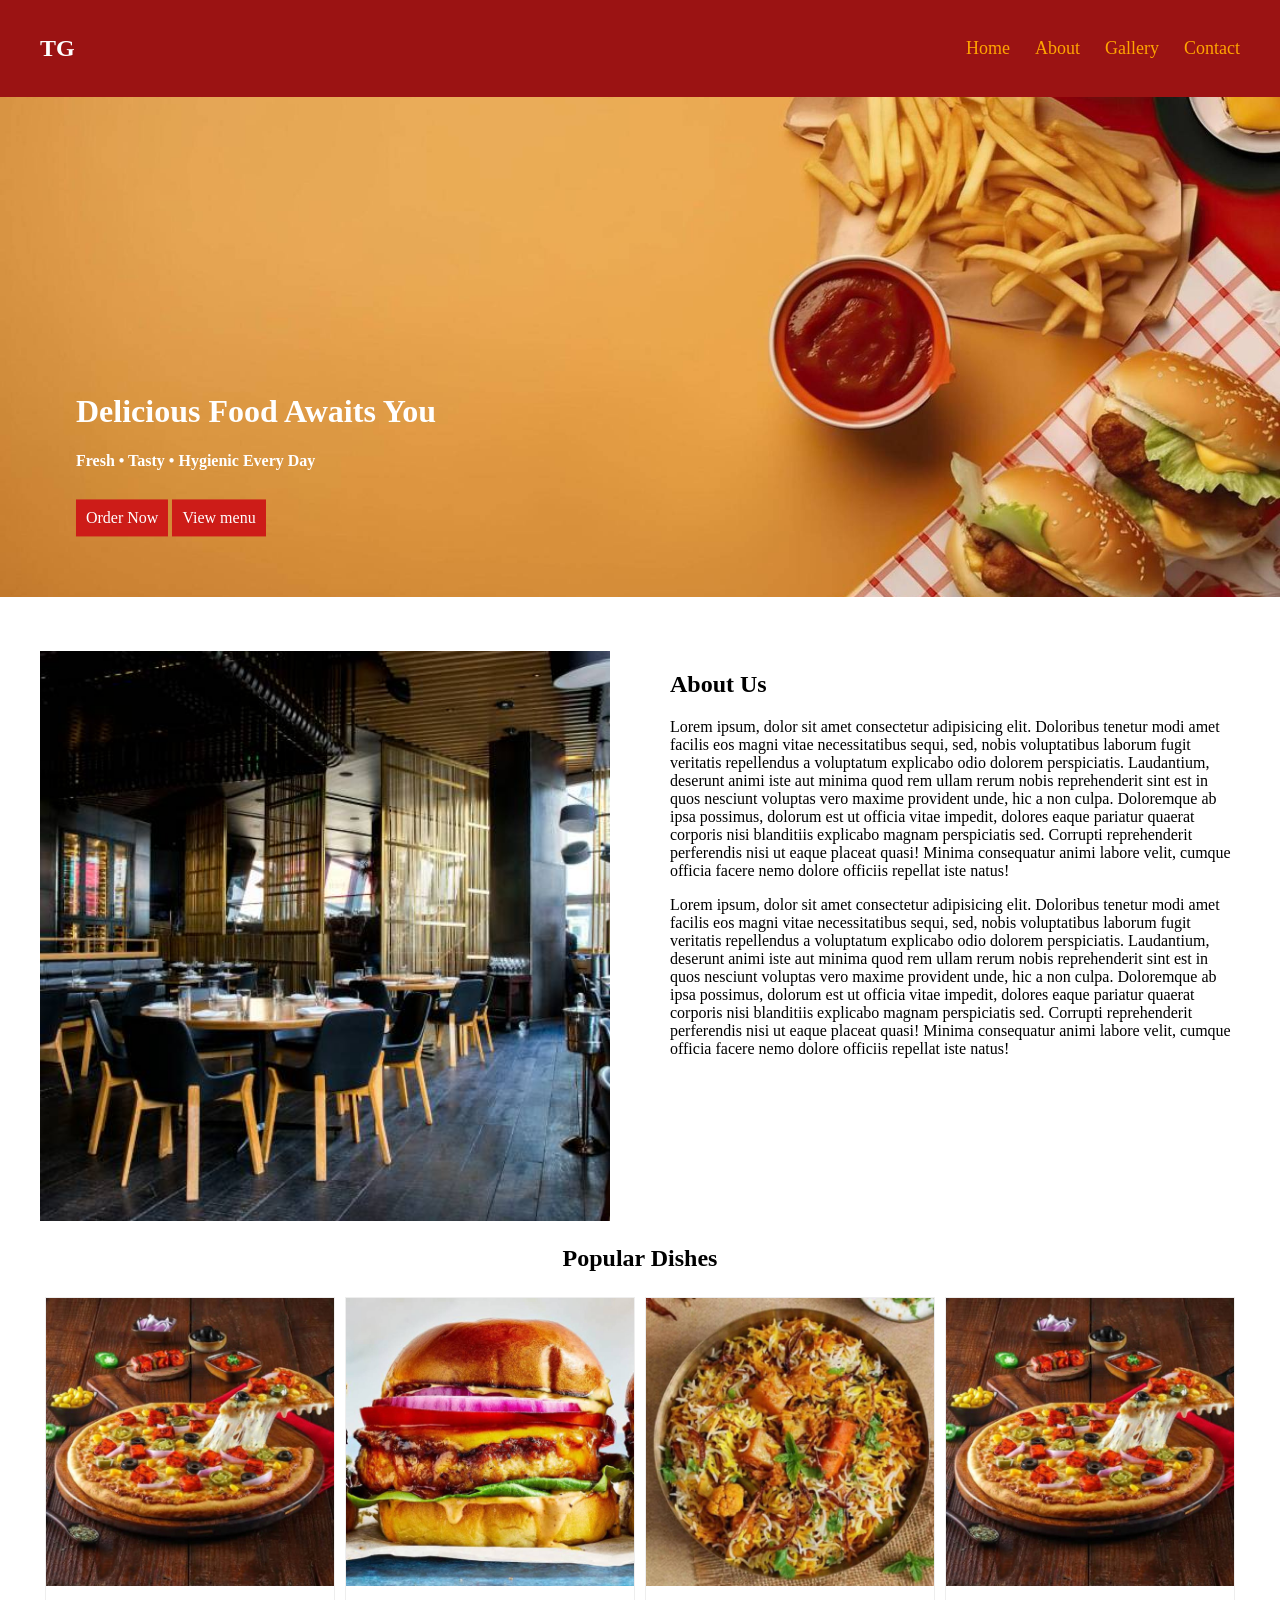
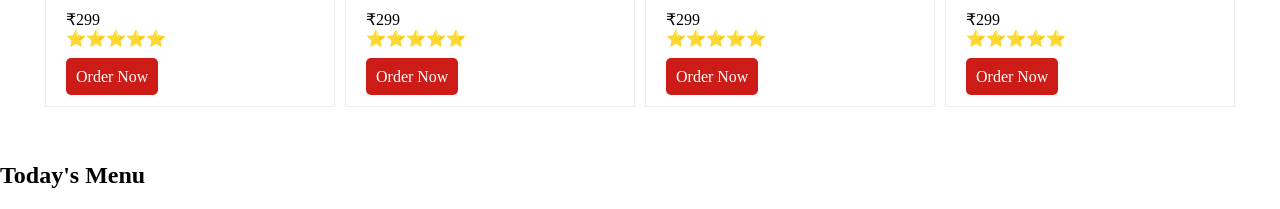
==== task2-restaraunt.html @ 2bef61ca "files moved" ====
<!DOCTYPE html>
<html lang="en">

<head>
    <meta charset="UTF-8">
    <meta name="viewport" content="width=device-width, initial-scale=1.0">
    <title>TG Restaurant</title>
    <link rel="stylesheet" href="style2.css">

</head>

<body>
    <header>
        <nav class="navbar">
            <h2 class="logo">TG</h2>

            <ul class="menu">
                <li><a href="#">Home</a></li>
                <li><a href="#">About</a></li>
                <li><a href="#">Gallery</a></li>
                <li><a href="#">Contact</a></li>
            </ul>
        </nav>
    </header>
    <div class="restaurant-site">
        <div class="hero">
            <img src="images/restarauntBanner.jpg" class="banner img-fluid">
            <div class="banner-text">
                <h1>Delicious Food Awaits You</h1>
                <h4>Fresh • Tasty • Hygienic Every Day </h4>
                <br>
                <a href="#" class="btn">Order Now</a>
                <a href="#" class="btn">View menu</a>
            </div>
        </div>
        <div class="container">
            <section class="about">
                <div class="left pr-30">
                    <img src="images/restaraunt.jpg" class="img-fluid">
                </div>
                <div class="right pl-30">
                    <h2>About Us</h2>
                    <p>Lorem ipsum, dolor sit amet consectetur adipisicing elit. Doloribus tenetur modi amet facilis eos
                        magni vitae necessitatibus sequi, sed, nobis voluptatibus laborum fugit veritatis repellendus a
                        voluptatum explicabo odio dolorem perspiciatis. Laudantium, deserunt animi iste aut minima quod
                        rem ullam rerum nobis reprehenderit sint est in quos nesciunt voluptas vero maxime provident
                        unde, hic a non culpa. Doloremque ab ipsa possimus, dolorum est ut officia vitae impedit,
                        dolores eaque pariatur quaerat corporis nisi blanditiis explicabo magnam perspiciatis sed.
                        Corrupti reprehenderit perferendis nisi ut eaque placeat quasi! Minima consequatur animi labore
                        velit, cumque officia facere nemo dolore officiis repellat iste natus! </p>
                    <p>Lorem ipsum, dolor sit amet consectetur adipisicing elit. Doloribus tenetur modi amet facilis eos
                        magni vitae necessitatibus sequi, sed, nobis voluptatibus laborum fugit veritatis repellendus a
                        voluptatum explicabo odio dolorem perspiciatis. Laudantium, deserunt animi iste aut minima quod
                        rem ullam rerum nobis reprehenderit sint est in quos nesciunt voluptas vero maxime provident
                        unde, hic a non culpa. Doloremque ab ipsa possimus, dolorum est ut officia vitae impedit,
                        dolores eaque pariatur quaerat corporis nisi blanditiis explicabo magnam perspiciatis sed.
                        Corrupti reprehenderit perferendis nisi ut eaque placeat quasi! Minima consequatur animi labore
                        velit, cumque officia facere nemo dolore officiis repellat iste natus! </p>

                </div>


            </section>
            <section class="popular-dishes">
                <h2>Popular Dishes</h2>
                <div class="dishes">
                    <div class="dishes_card">
                        <div class="dishes_card__img">
                            <img src="images/pizza.jpg" class="img-fluid">
                        </div>
                        <div class="dishes-details">
                            <div class="dishes_card__price">
                                <p>₹299</p>
                            </div>
                            <div class="dishes_card__rating">
                                <p>⭐⭐⭐⭐⭐</p>
                            </div>
                            <div class="dishes_card__order">
                                <a href="#" class="btn">Order Now</a>
                            </div>
                        </div>
                    </div>
                    <div class="dishes_card">
                        <div class="dishes_card__img">
                            <img src="images/burger.jpg" class="img-fluid">
                        </div>
                        <div class="dishes-details">
                            <div class="dishes_card__price">
                                <p>₹299</p>
                            </div>
                            <div class="dishes_card__rating">
                                <p>⭐⭐⭐⭐⭐</p>
                            </div>
                            <div class="dishes_card__order">
                                <a href="#" class="btn">Order Now</a>
                            </div>
                        </div>
                    </div>
                    <div class="dishes_card">
                        <div class="dishes_card__img">
                            <img src="images/biryani.jpg" class="img-fluid">
                        </div>
                        <div class="dishes-details">
                            <div class="dishes_card__price">
                                <p>₹299</p>
                            </div>
                            <div class="dishes_card__rating">
                                <p>⭐⭐⭐⭐⭐</p>
                            </div>
                            <div class="dishes_card__order">
                                <a href="#" class="btn">Order Now</a>
                            </div>
                        </div>
                    </div>
                    <div class="dishes_card">
                        <div class="dishes_card__img">
                            <img src="images/pizza.jpg" class="img-fluid">
                        </div>
                        <div class="dishes-details">
                            <div class="dishes_card__price">
                                <p>₹299</p>
                            </div>
                            <div class="dishes_card__rating">
                                <p>⭐⭐⭐⭐⭐</p>
                            </div>
                            <div class="dishes_card__order">
                                <a href="#" class="btn">Order Now</a>
                            </div>
                        </div>
                    </div>

                </div>
        </div>
        </section>
        <section class="todays-menu">
            <h2>Today's Menu</h2>

        </section>
    </div>
    </div>
</body>

</html>
---- style2.css ----
body{
    margin:0;
    padding:0;
}
.navbar{
    display:flex;
    justify-content:space-between;
    align-items:center;
    background:#9b1313;
    padding:15px 40px;
}

.logo{
    color:white;
}

.menu{
    list-style:none;
    display:flex;
    gap:25px;
}

.menu a{
    color:orange;
    text-decoration:none;
    font-size:18px;
}

.menu a:hover{
    color:#fff;
}
.img-fluid{
    width:100%;
}
.banner{
    height: 500px;
    object-fit: cover;
    position:relative;
}
.banner-text{
    position:absolute;
    top:50%;
    left:20%;
    transform:translate(-50%, -50%);
    color:white;
    text-align:left;
}
.banner-text .btn{
    background-color: #cd1c18;
    border: none;
    padding: 10px;
    color: #fff;
    text-decoration: none;
}
.banner-text .btn:hover{
    background-color: #fff;
    color:#000;
}
.about{
    display:flex;
    justify-content: space-between;
}
.img-fluid{
    width:100%;
}
.container{
    width: 100%;
    max-width: 1200px;
    margin: 30px auto;
    padding: 20px;
}
.pl-30{
    padding-left:30px;
}
.pr-30{
    padding-right:30px;
}
.left,.right{
    width:50%;
}
.dishes{
   display: flex;
    justify-content: space-between;
}
.dishes_card{
    border: 1px solid #eee;
    margin: 5px;
}
.popular-dishes h2{
    text-align: center;

}
.dishes_card__img img{
    width: 100%;
}
.dishes_card__order .btn{
    background-color: #cd1c18;
    border-radius: 5px;
    padding: 10px;
    color: #fff;
    text-decoration: none;
}
.dishes-details {
    padding: 20px;
}
.dishes_card__price p,.dishes_card__rating p {
    margin: 0;
}
.dishes_card__order {
    padding-top: 20px;
}
.dishes_card__order .btn:hover{
    color:#000;
    background-color: orange;
}
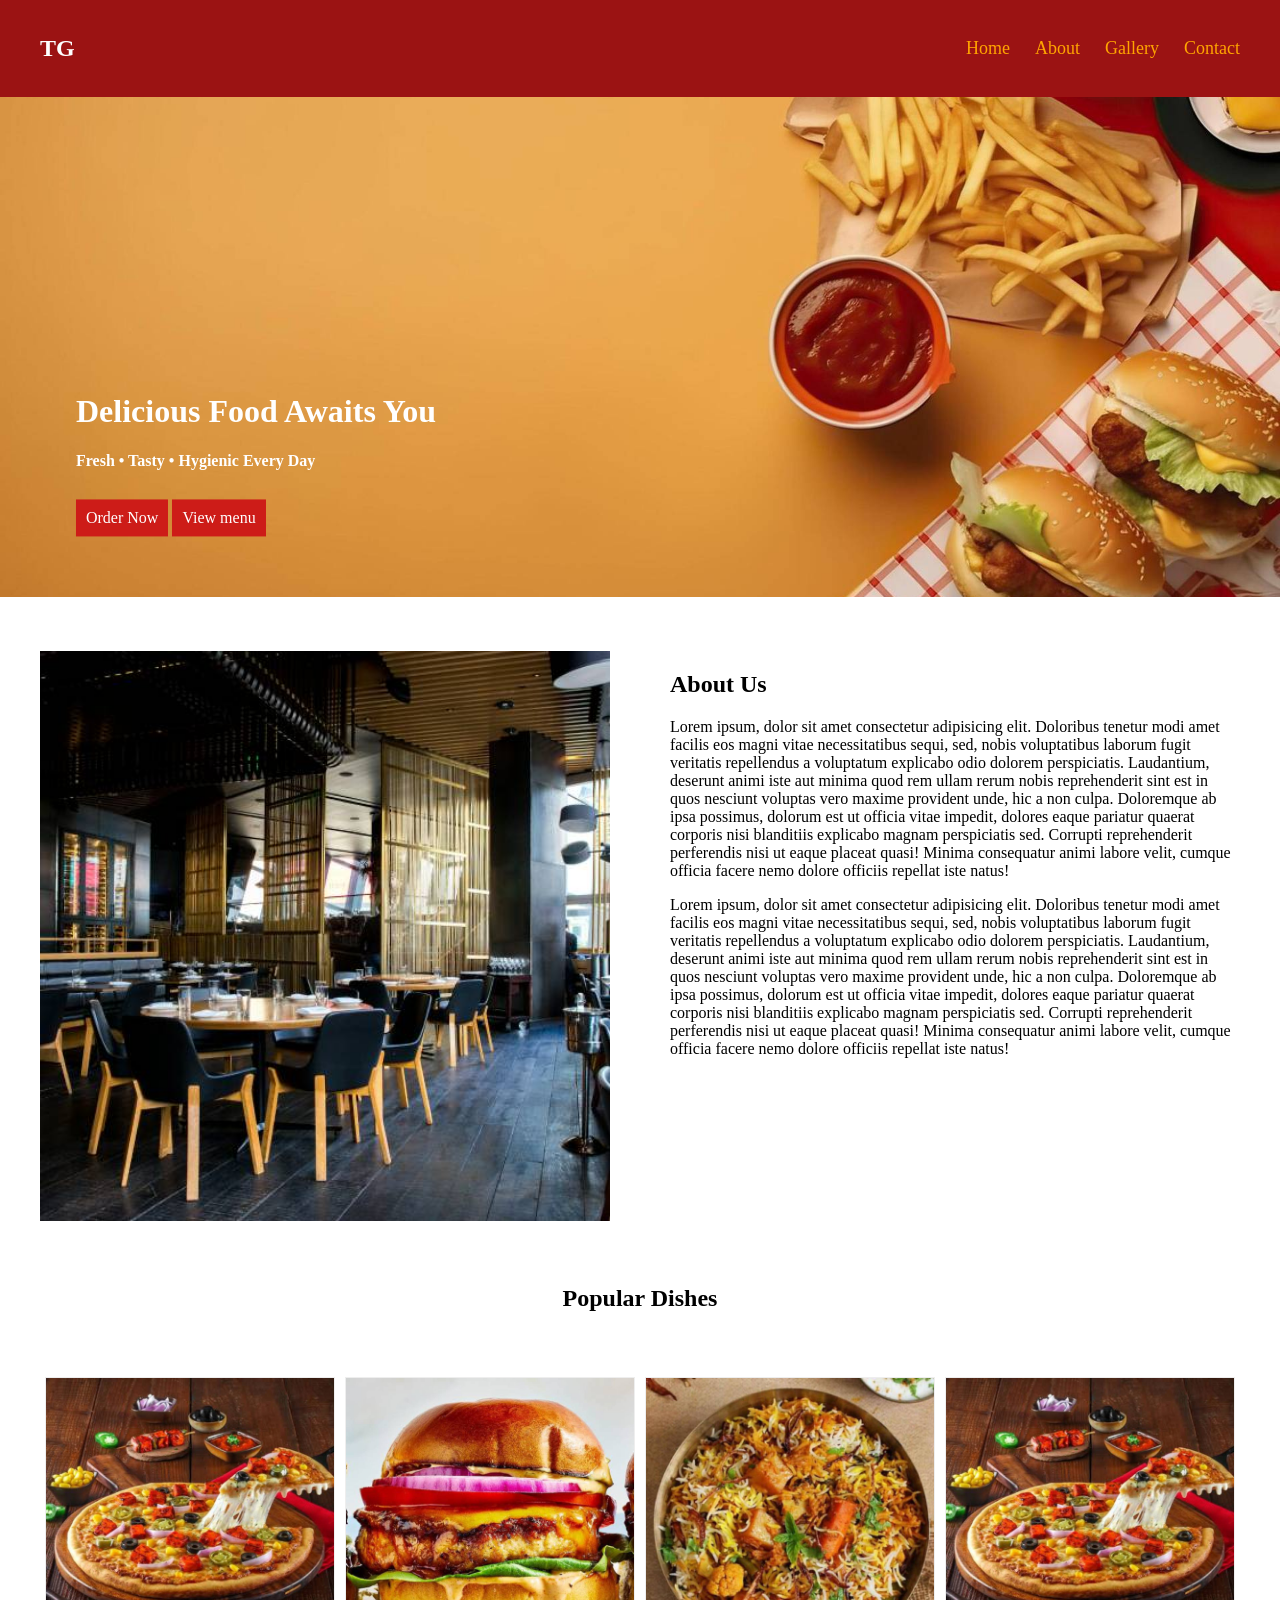
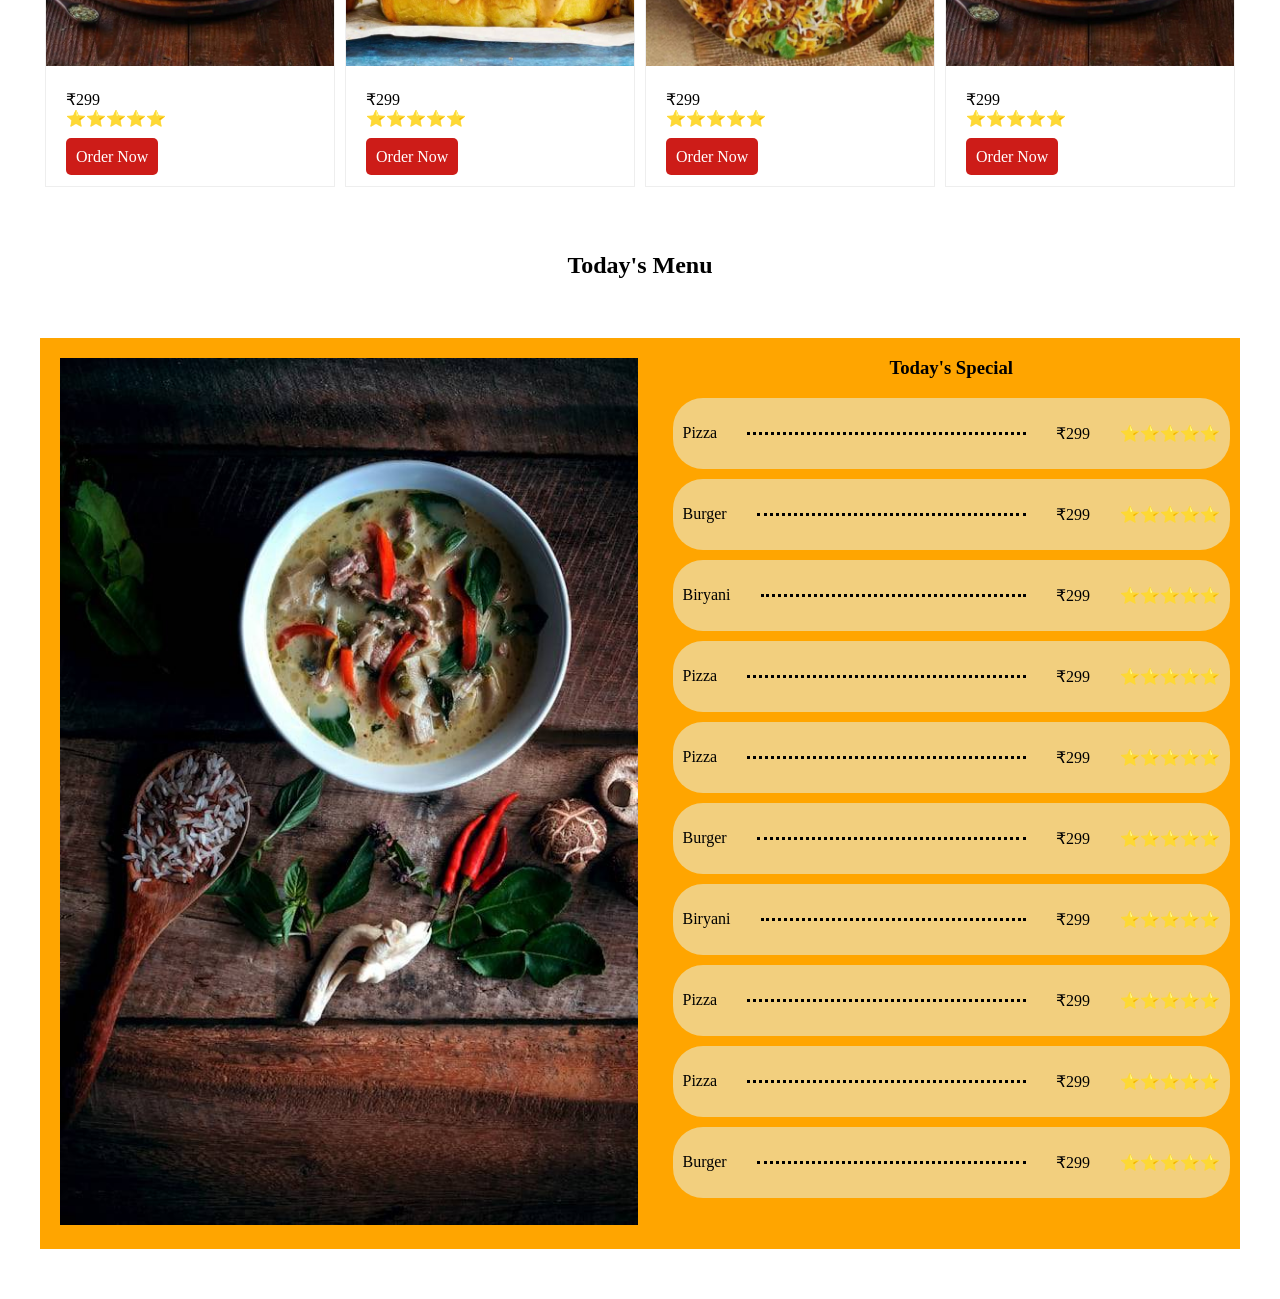
==== commit 5086e678: "changes updated" ====
--- a/task2-restaraunt.html
+++ b/task2-restaraunt.html
@@ -62,7 +62,7 @@
 
             </section>
             <section class="popular-dishes">
-                <h2>Popular Dishes</h2>
+                <h2 class="heading">Popular Dishes</h2>
                 <div class="dishes">
                     <div class="dishes_card">
                         <div class="dishes_card__img">
@@ -130,11 +130,83 @@
                     </div>
 
                 </div>
-        </div>
         </section>
         <section class="todays-menu">
-            <h2>Today's Menu</h2>
-
+            <h2 class="heading">Today's Menu</h2>
+            <div class="menu-cards">
+                <div class="menu-img col-50">
+                    <img src="images/menu.jpg" class="img-fluid">
+                </div>
+                <div class="menu-list col-50">
+                    <h3>Today's Special</h3>
+                    <div class="menu-items">
+                        <div class="item">
+                        <p>Pizza</p>
+                         <hr>
+                        <p>₹299</p>
+                        <p>⭐⭐⭐⭐⭐</p>
+                        </div>
+                        <div class="item">
+                        <p>Burger</p>
+                         <hr>
+                        <p>₹299</p>
+                        <p>⭐⭐⭐⭐⭐</p>
+                        </div>
+                        <div class="item">
+                        <p>Biryani</p>
+                         <hr>
+                        <p>₹299</p>
+                        <p>⭐⭐⭐⭐⭐</p>
+                        </div>
+                        <div class="item">
+                        <p>Pizza</p>
+                         <hr>
+                        <p>₹299</p>
+                        <p>⭐⭐⭐⭐⭐</p>
+                        </div>
+                        <div class="item">
+                        <p>Pizza</p>
+                         <hr>
+                        <p>₹299</p>
+                        <p>⭐⭐⭐⭐⭐</p>
+                        </div>
+                        <div class="item">
+                        <p>Burger</p>
+                         <hr>
+                        <p>₹299</p>
+                        <p>⭐⭐⭐⭐⭐</p>
+                        </div>
+                        <div class="item">
+                        <p>Biryani</p>
+                         <hr>
+                        <p>₹299</p>
+                        <p>⭐⭐⭐⭐⭐</p>
+                        </div>
+                        <div class="item">
+                        <p>Pizza</p>
+                         <hr>
+                        <p>₹299</p>
+                        <p>⭐⭐⭐⭐⭐</p>
+                        </div>
+                        <div class="item">
+                        <p>Pizza</p>
+                         <hr>
+                        <p>₹299</p>
+                        <p>⭐⭐⭐⭐⭐</p>
+                        </div>
+                        <div class="item">
+                        <p>Burger</p>
+                         <hr>
+                        <p>₹299</p>
+                        <p>⭐⭐⭐⭐⭐</p>
+                        </div>
+                       
+                      
+                      
+                       
+                    </div>
+                </div>
+            </div>
         </section>
     </div>
     </div>
--- a/style2.css
+++ b/style2.css
@@ -86,7 +86,7 @@
     border: 1px solid #eee;
     margin: 5px;
 }
-.popular-dishes h2{
+.popular-dishes h2, .todays-menu h2{
     text-align: center;
 
 }
@@ -112,4 +112,38 @@
 .dishes_card__order .btn:hover{
     color:#000;
     background-color: orange;
+}
+.menu-cards{
+    display: flex;
+    gap:5px;
+    background-color: orange;
+}
+.menu-cards .menu-img{
+    padding:20px;
+}
+.menu-items .item{
+    display: flex;
+    gap:30px;
+    align-items: center;
+    background-color: #f2cf7e;
+    padding: 10px;
+    margin: 10px;
+    border-radius: 30px;
+}
+.menu-list h3{
+    text-align: center;
+}
+.menu-items hr{
+    flex:1;
+    border:none;
+    border-bottom:3px dotted #000;
+}
+.col-50{
+    width:50%;
+}
+.pt-40{
+    padding:40px;
+}
+.heading{
+    padding:40px;
 }
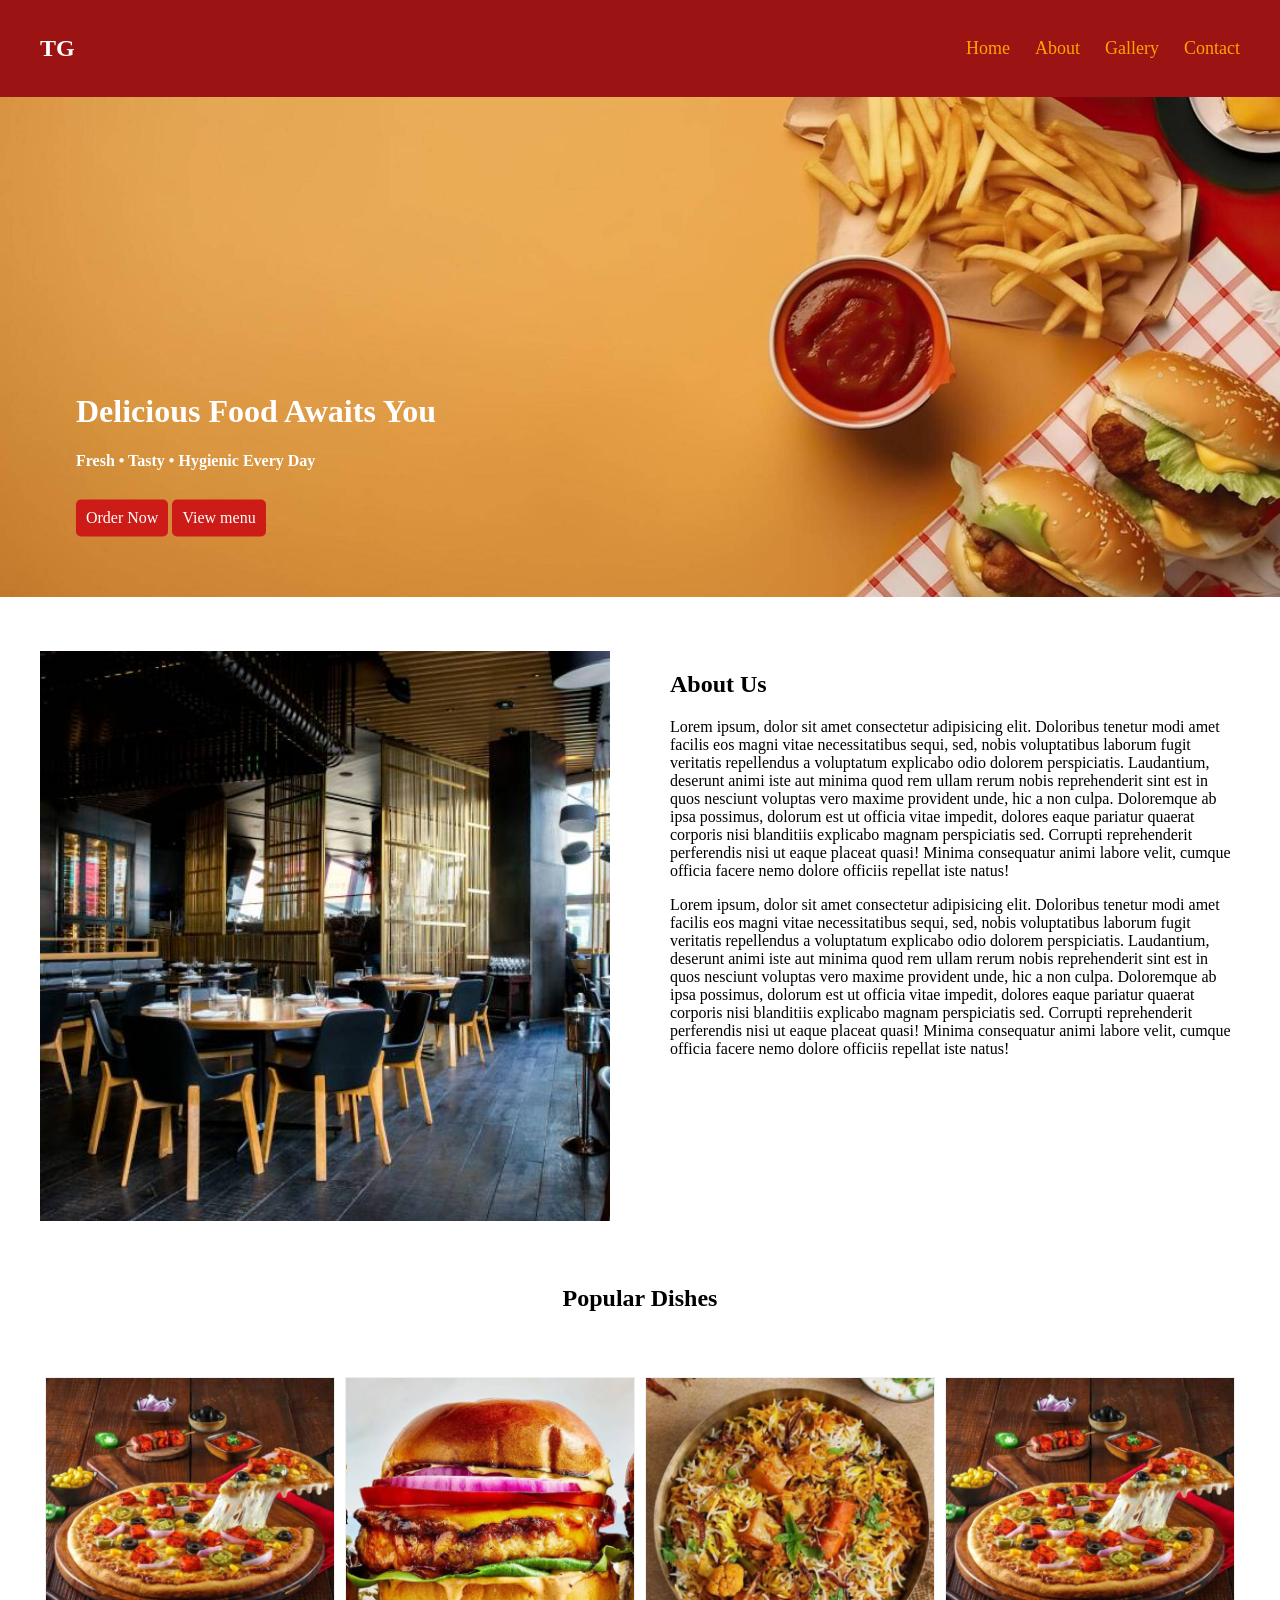
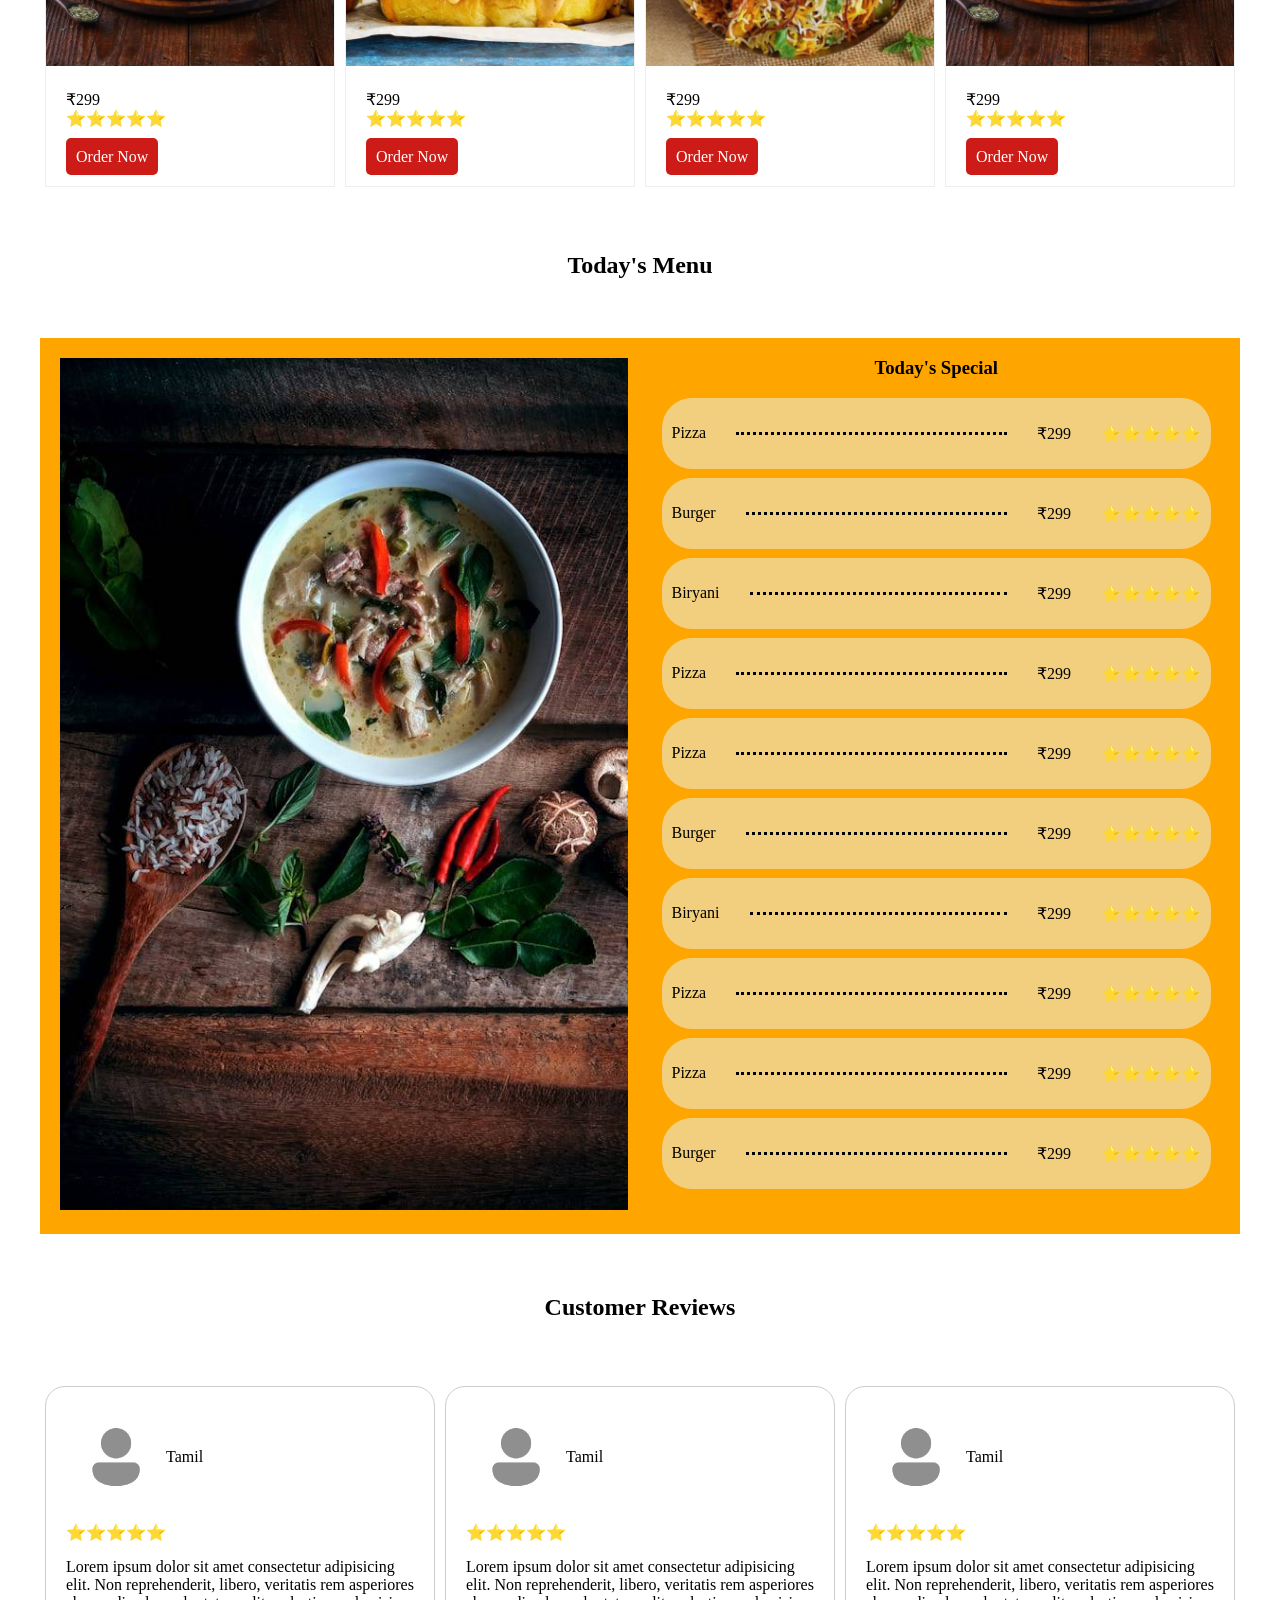
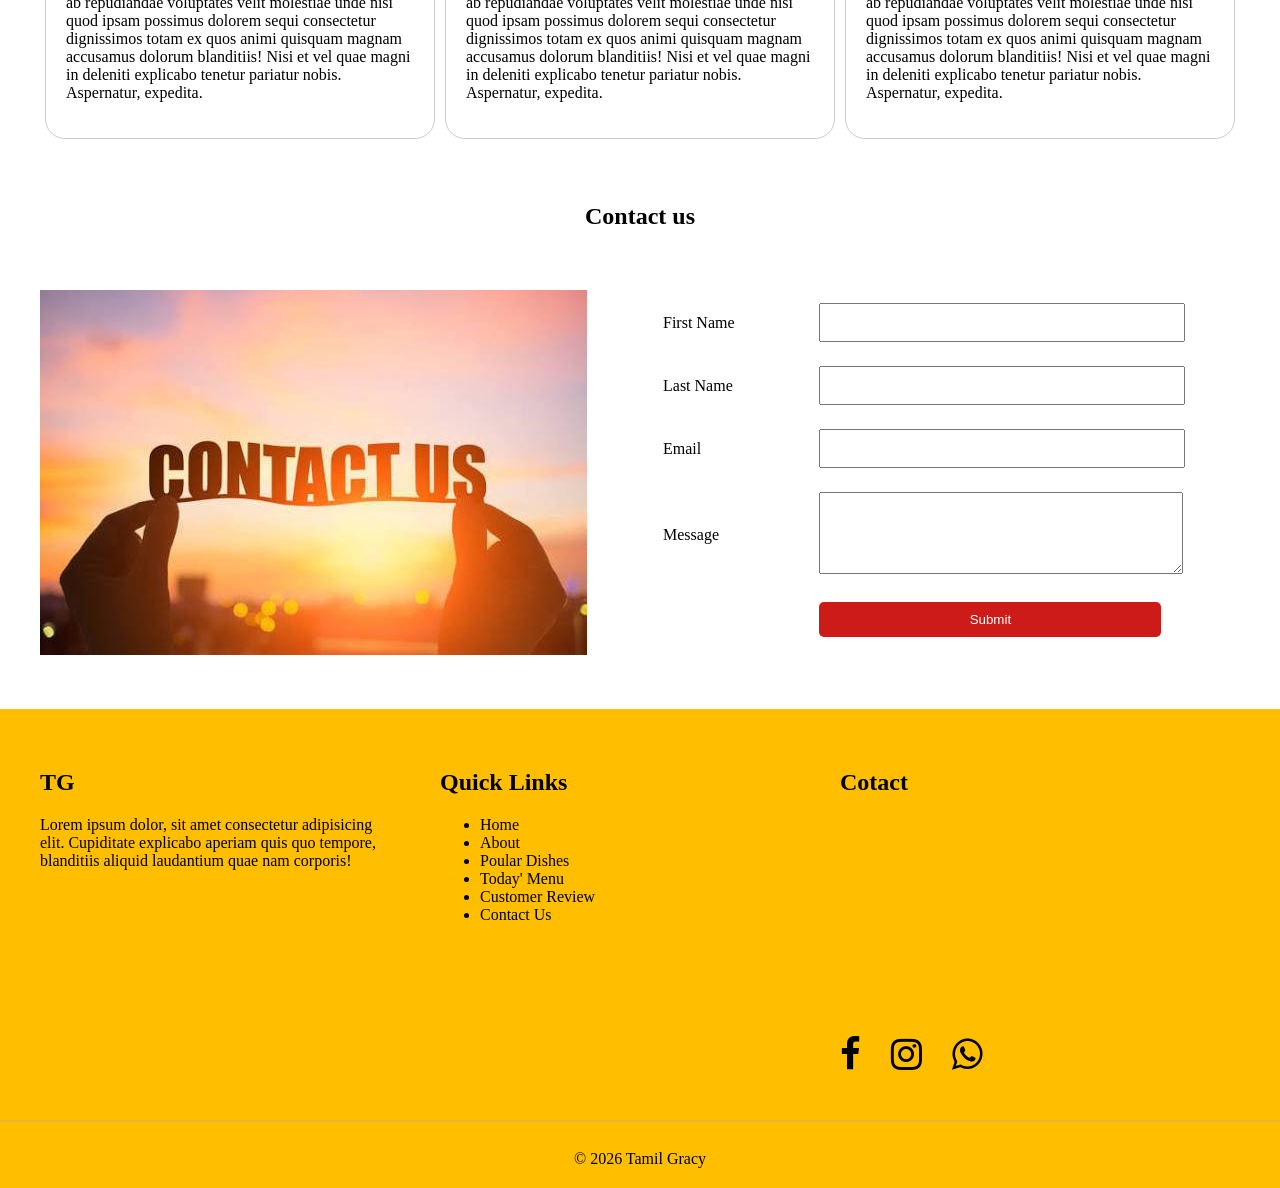
==== commit 34200964: "changes done" ====
--- a/task2-restaraunt.html
+++ b/task2-restaraunt.html
@@ -5,6 +5,7 @@
     <meta charset="UTF-8">
     <meta name="viewport" content="width=device-width, initial-scale=1.0">
     <title>TG Restaurant</title>
+    <link rel="stylesheet" href="https://cdnjs.cloudflare.com/ajax/libs/font-awesome/4.7.0/css/font-awesome.min.css">
     <link rel="stylesheet" href="style2.css">
 
 </head>
@@ -29,8 +30,8 @@
                 <h1>Delicious Food Awaits You</h1>
                 <h4>Fresh • Tasty • Hygienic Every Day </h4>
                 <br>
-                <a href="#" class="btn">Order Now</a>
-                <a href="#" class="btn">View menu</a>
+                <a href="#" class="red-btn">Order Now</a>
+                <a href="#" class="red-btn">View menu</a>
             </div>
         </div>
         <div class="container">
@@ -76,7 +77,7 @@
                                 <p>⭐⭐⭐⭐⭐</p>
                             </div>
                             <div class="dishes_card__order">
-                                <a href="#" class="btn">Order Now</a>
+                                <a href="#" class="red-btn">Order Now</a>
                             </div>
                         </div>
                     </div>
@@ -92,7 +93,7 @@
                                 <p>⭐⭐⭐⭐⭐</p>
                             </div>
                             <div class="dishes_card__order">
-                                <a href="#" class="btn">Order Now</a>
+                                <a href="#" class="red-btn">Order Now</a>
                             </div>
                         </div>
                     </div>
@@ -108,7 +109,7 @@
                                 <p>⭐⭐⭐⭐⭐</p>
                             </div>
                             <div class="dishes_card__order">
-                                <a href="#" class="btn">Order Now</a>
+                                <a href="#" class="red-btn">Order Now</a>
                             </div>
                         </div>
                     </div>
@@ -124,92 +125,226 @@
                                 <p>⭐⭐⭐⭐⭐</p>
                             </div>
                             <div class="dishes_card__order">
-                                <a href="#" class="btn">Order Now</a>
-                            </div>
-                        </div>
-                    </div>
-
-                </div>
-        </section>
-        <section class="todays-menu">
-            <h2 class="heading">Today's Menu</h2>
-            <div class="menu-cards">
-                <div class="menu-img col-50">
-                    <img src="images/menu.jpg" class="img-fluid">
-                </div>
-                <div class="menu-list col-50">
-                    <h3>Today's Special</h3>
-                    <div class="menu-items">
-                        <div class="item">
-                        <p>Pizza</p>
-                         <hr>
-                        <p>₹299</p>
-                        <p>⭐⭐⭐⭐⭐</p>
-                        </div>
-                        <div class="item">
-                        <p>Burger</p>
-                         <hr>
-                        <p>₹299</p>
-                        <p>⭐⭐⭐⭐⭐</p>
-                        </div>
-                        <div class="item">
-                        <p>Biryani</p>
-                         <hr>
-                        <p>₹299</p>
-                        <p>⭐⭐⭐⭐⭐</p>
-                        </div>
-                        <div class="item">
-                        <p>Pizza</p>
-                         <hr>
-                        <p>₹299</p>
-                        <p>⭐⭐⭐⭐⭐</p>
-                        </div>
-                        <div class="item">
-                        <p>Pizza</p>
-                         <hr>
-                        <p>₹299</p>
-                        <p>⭐⭐⭐⭐⭐</p>
-                        </div>
-                        <div class="item">
-                        <p>Burger</p>
-                         <hr>
-                        <p>₹299</p>
-                        <p>⭐⭐⭐⭐⭐</p>
-                        </div>
-                        <div class="item">
-                        <p>Biryani</p>
-                         <hr>
-                        <p>₹299</p>
-                        <p>⭐⭐⭐⭐⭐</p>
-                        </div>
-                        <div class="item">
-                        <p>Pizza</p>
-                         <hr>
-                        <p>₹299</p>
-                        <p>⭐⭐⭐⭐⭐</p>
-                        </div>
-                        <div class="item">
-                        <p>Pizza</p>
-                         <hr>
-                        <p>₹299</p>
-                        <p>⭐⭐⭐⭐⭐</p>
-                        </div>
-                        <div class="item">
-                        <p>Burger</p>
-                         <hr>
-                        <p>₹299</p>
-                        <p>⭐⭐⭐⭐⭐</p>
-                        </div>
-                       
-                      
-                      
-                       
-                    </div>
-                </div>
+                                <a href="#" class="red-btn">Order Now</a>
+                            </div>
+                        </div>
+                    </div>
+
+                </div>
+            </section>
+            <section class="todays-menu">
+                <h2 class="heading">Today's Menu</h2>
+                <div class="menu-cards">
+                    <div class="menu-img col-50">
+                        <img src="images/menu.jpg" class="img-fluid">
+                    </div>
+                    <div class="menu-list col-50">
+                        <h3>Today's Special</h3>
+                        <div class="menu-items">
+                            <div class="item">
+                                <p>Pizza</p>
+                                <hr>
+                                <p>₹299</p>
+                                <p>⭐⭐⭐⭐⭐</p>
+                            </div>
+                            <div class="item">
+                                <p>Burger</p>
+                                <hr>
+                                <p>₹299</p>
+                                <p>⭐⭐⭐⭐⭐</p>
+                            </div>
+                            <div class="item">
+                                <p>Biryani</p>
+                                <hr>
+                                <p>₹299</p>
+                                <p>⭐⭐⭐⭐⭐</p>
+                            </div>
+                            <div class="item">
+                                <p>Pizza</p>
+                                <hr>
+                                <p>₹299</p>
+                                <p>⭐⭐⭐⭐⭐</p>
+                            </div>
+                            <div class="item">
+                                <p>Pizza</p>
+                                <hr>
+                                <p>₹299</p>
+                                <p>⭐⭐⭐⭐⭐</p>
+                            </div>
+                            <div class="item">
+                                <p>Burger</p>
+                                <hr>
+                                <p>₹299</p>
+                                <p>⭐⭐⭐⭐⭐</p>
+                            </div>
+                            <div class="item">
+                                <p>Biryani</p>
+                                <hr>
+                                <p>₹299</p>
+                                <p>⭐⭐⭐⭐⭐</p>
+                            </div>
+                            <div class="item">
+                                <p>Pizza</p>
+                                <hr>
+                                <p>₹299</p>
+                                <p>⭐⭐⭐⭐⭐</p>
+                            </div>
+                            <div class="item">
+                                <p>Pizza</p>
+                                <hr>
+                                <p>₹299</p>
+                                <p>⭐⭐⭐⭐⭐</p>
+                            </div>
+                            <div class="item">
+                                <p>Burger</p>
+                                <hr>
+                                <p>₹299</p>
+                                <p>⭐⭐⭐⭐⭐</p>
+                            </div>
+
+
+
+
+                        </div>
+                    </div>
+                </div>
+            </section>
+            <section class="customer-reviews">
+                <h2 class="heading">Customer Reviews</h2>
+                <div class="review-cards">
+                    <div class="review-card">
+                        <div class="profile">
+                            <img src="images/profile.png">
+                            <p>Tamil</p>
+                        </div>
+                        <div class="rating">
+                            <p>⭐⭐⭐⭐⭐</p>
+                        </div>
+                        <div class="feedback">
+                            <p>Lorem ipsum dolor sit amet consectetur adipisicing elit. Non reprehenderit, libero,
+                                veritatis rem asperiores ab repudiandae voluptates velit molestiae unde nisi quod ipsam
+                                possimus dolorem sequi consectetur dignissimos totam ex quos animi quisquam magnam
+                                accusamus dolorum blanditiis! Nisi et vel quae magni in deleniti explicabo tenetur
+                                pariatur nobis. Aspernatur, expedita.</p>
+
+                        </div>
+                    </div>
+                    <div class="review-card">
+                        <div class="profile">
+                            <img src="images/profile.png">
+                            <p>Tamil</p>
+                        </div>
+                        <div class="rating">
+                            <p>⭐⭐⭐⭐⭐</p>
+                        </div>
+                        <div class="feedback">
+                            <p>Lorem ipsum dolor sit amet consectetur adipisicing elit. Non reprehenderit, libero,
+                                veritatis rem asperiores ab repudiandae voluptates velit molestiae unde nisi quod ipsam
+                                possimus dolorem sequi consectetur dignissimos totam ex quos animi quisquam magnam
+                                accusamus dolorum blanditiis! Nisi et vel quae magni in deleniti explicabo tenetur
+                                pariatur nobis. Aspernatur, expedita.</p>
+
+                        </div>
+                    </div>
+                    <div class="review-card">
+                        <div class="profile">
+                            <img src="images/profile.png">
+                            <p>Tamil</p>
+                        </div>
+                        <div class="rating">
+                            <p>⭐⭐⭐⭐⭐</p>
+                        </div>
+                        <div class="feedback">
+                            <p>Lorem ipsum dolor sit amet consectetur adipisicing elit. Non reprehenderit, libero,
+                                veritatis rem asperiores ab repudiandae voluptates velit molestiae unde nisi quod ipsam
+                                possimus dolorem sequi consectetur dignissimos totam ex quos animi quisquam magnam
+                                accusamus dolorum blanditiis! Nisi et vel quae magni in deleniti explicabo tenetur
+                                pariatur nobis. Aspernatur, expedita.</p>
+
+                        </div>
+                    </div>
+                </div>
+            </section>
+            <section class="contact-us">
+                <h2 class="heading">Contact us</h2>
+                <div class="d-flex">
+                <div class="contact-img col-50">
+                    <img src="images/contact.jpg">
+                </div>
+                <div class="contact-form col-50">
+                    <form>
+                        <table>
+                            <tr>
+                                <td>First Name</td>
+                                <td>
+                                    <input type="text">
+                                </td>
+                            </tr>
+                            <tr>
+                                <td>Last Name</td>
+                                <td>
+                                    <input type="text">
+                                </td>
+                            </tr>
+                            <tr>
+                                <td>Email</td>
+                                <td>
+                                    <input type="email">
+                                </td>
+                            </tr>
+                            <tr>
+                                <td>Message</td>
+                                <td>
+                                    <textarea rows="4" cols="20"></textarea>
+                                </td>
+                            </tr>
+                            <tr>
+                                <td></td>
+                                <td><input type="submit" class="red-btn"></td>
+                            </tr>
+                        </table>
+                    </form>
+                </div>
+                </div>
+            </section>
+			 </div>
+            <footer>
+                <div class="footer">
+                    <div class="address w-100">
+                        <h2>TG</h2>
+                        <p>Lorem ipsum dolor, sit amet consectetur adipisicing elit. Cupiditate explicabo aperiam quis quo tempore, blanditiis aliquid laudantium quae nam corporis!</p>
+                    </div>
+                    <div class="links w-100">
+                        <h2>Quick Links</h2>
+                        <ul>
+                            <li>Home</li>
+                            <li>About</li>
+                            <li>Poular Dishes</li>
+                            <li>Today' Menu</li>
+                            <li>Customer Review</li>
+                            <li>Contact Us</li>
+                        </ul>
+
+                    </div>
+                    <div class="location w-100">
+                        <h2>Cotact</h2>
+                        <div class="map">
+                            <div class="mapouter"><div class="gmap_canvas"><iframe class="gmap_iframe" frameborder="0" scrolling="no" marginheight="0" marginwidth="0" src="https://maps.google.com/maps?width=400&amp;height=200&amp;hl=en&amp;q=2880 Broadway, New York&amp;t=&amp;z=14&amp;ie=UTF8&amp;iwloc=B&amp;output=embed"></iframe><a href="https://embed-googlemap.com">google maps embed</a></div><style>.mapouter{position:relative;text-align:right;width:400px;height:200px;}.gmap_canvas {overflow:hidden;background:none!important;width:400px;height:200px;}.gmap_iframe {width:400px!important;height:200px!important;}</style></div>
+                        </div>
+                        <div class="socialmedia">
+                           <i class="fa fa-facebook"></i>
+                           <i class="fa fa-instagram"></i>
+                           <i class="fa fa-whatsapp"></i>
+                        </div>
+                    </div>
+                    
             </div>
-        </section>
-    </div>
-    </div>
+            <hr style="border: 1px solid #e2b838;">
+            <p class="copy">&copy; 2026 Tamil Gracy</p>
+                
+            </footer>
+        
+    
 </body>
 
 </html>
--- a/style2.css
+++ b/style2.css
@@ -93,12 +93,13 @@
 .dishes_card__img img{
     width: 100%;
 }
-.dishes_card__order .btn{
+.red-btn{
     background-color: #cd1c18;
     border-radius: 5px;
     padding: 10px;
     color: #fff;
     text-decoration: none;
+    border:none;
 }
 .dishes-details {
     padding: 20px;
@@ -127,7 +128,7 @@
     align-items: center;
     background-color: #f2cf7e;
     padding: 10px;
-    margin: 10px;
+    margin: 9px;
     border-radius: 30px;
 }
 .menu-list h3{
@@ -144,6 +145,63 @@
 .pt-40{
     padding:40px;
 }
+.menu-list{
+    padding-right:20px;
+    padding-bottom:20px;
+}
 .heading{
     padding:40px;
+    text-align: center;
+}
+.review-cards{
+    display: flex;
+    justify-content: space-between;
+}
+.review-card{
+    border:1px solid #ccc;
+    margin: 5px;
+    padding: 20px;
+    border-radius: 20px;
+}
+.review-card .profile{
+        display: flex;
+    align-items: center;
+}
+.contact-us .d-flex{
+    display: flex;
+    justify-content:center;
+    gap:40px;
+}
+.contact-us table{
+    width:100%;
+}
+input, textarea {
+    padding: 10px;
+    width: 80%;
+    margin: 10px;
+}
+footer{
+    background-color: #ffbf00;
+}
+.footer{
+        display: flex;
+    justify-content: space-between;
+    gap:40px;
+    padding:40px
+}
+.w-100{
+    width:100%;
+}
+.socialmedia{
+    display: flex;
+    gap: 30px;
+    padding-top: 20px;
+}
+.socialmedia i{
+    font-size:36px;
+}
+.copy{
+    text-align: center;
+    padding: 20px;
+    margin: 0;
 }
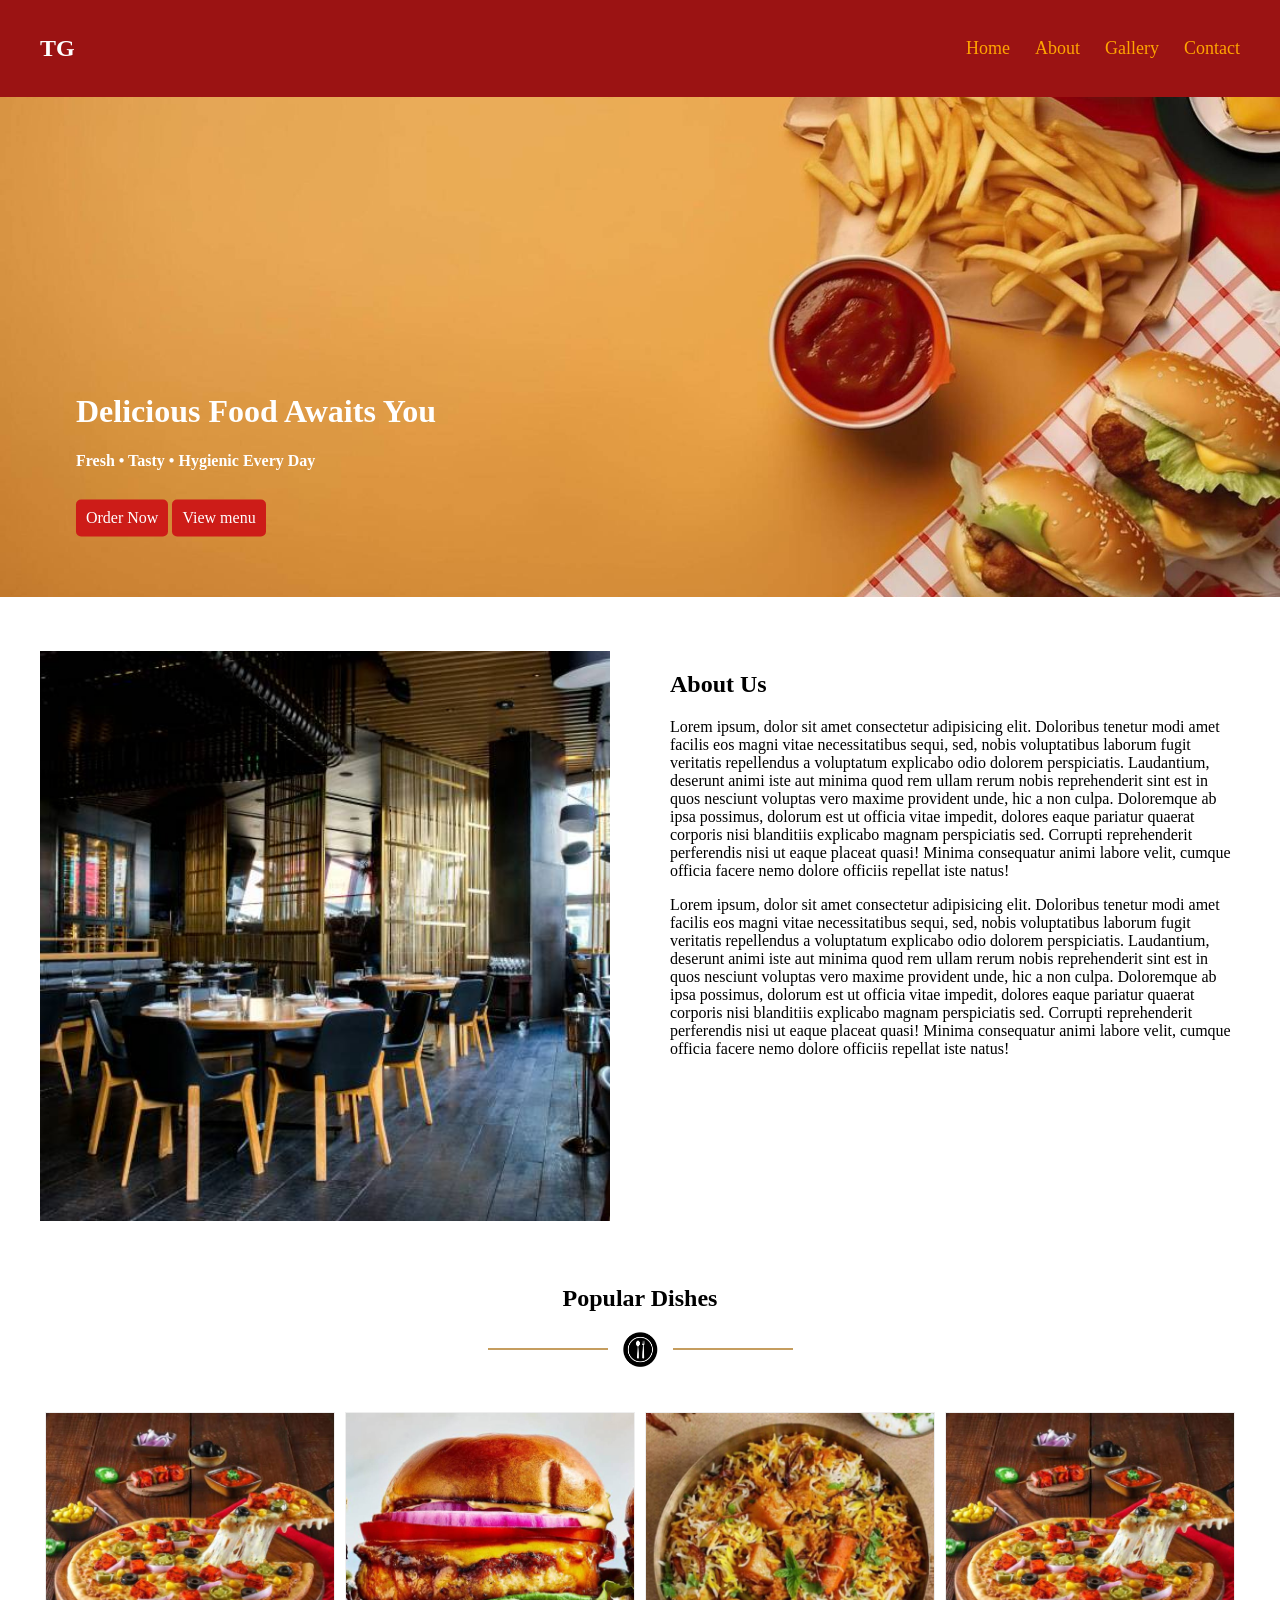
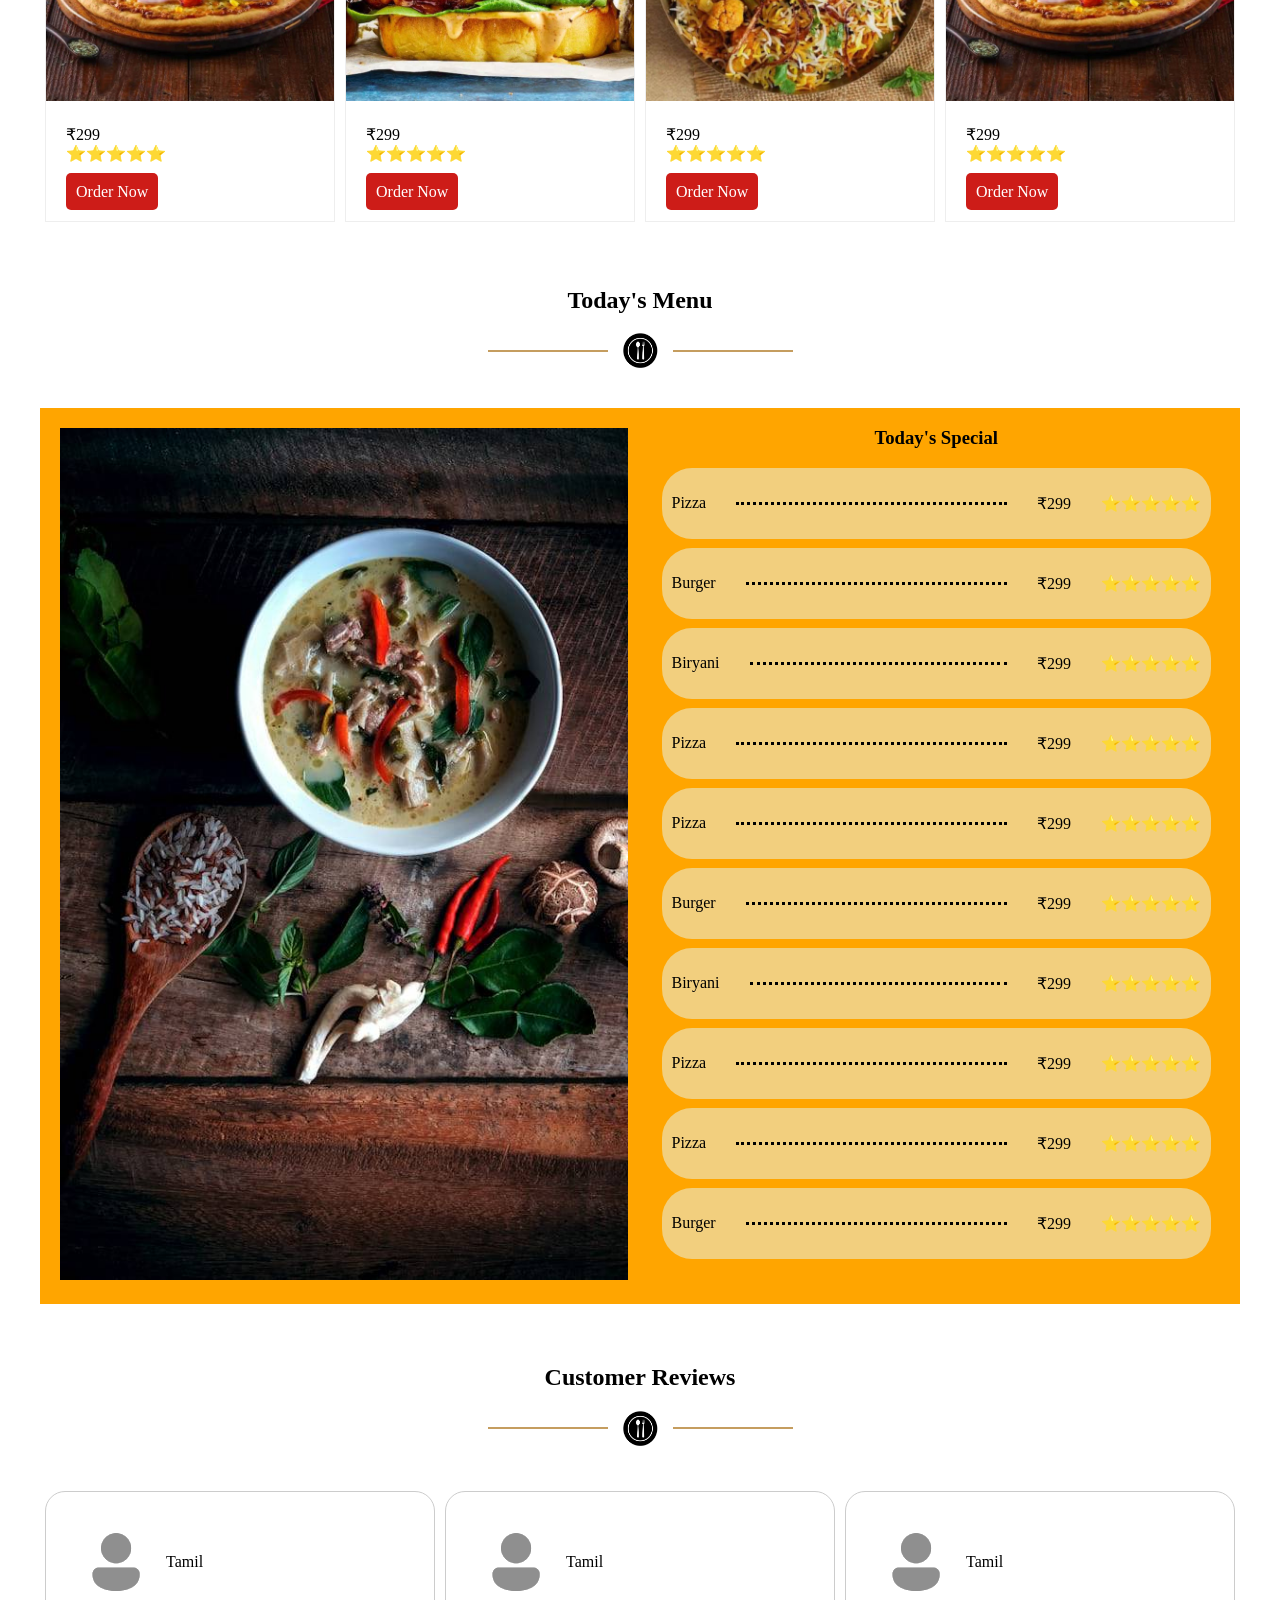
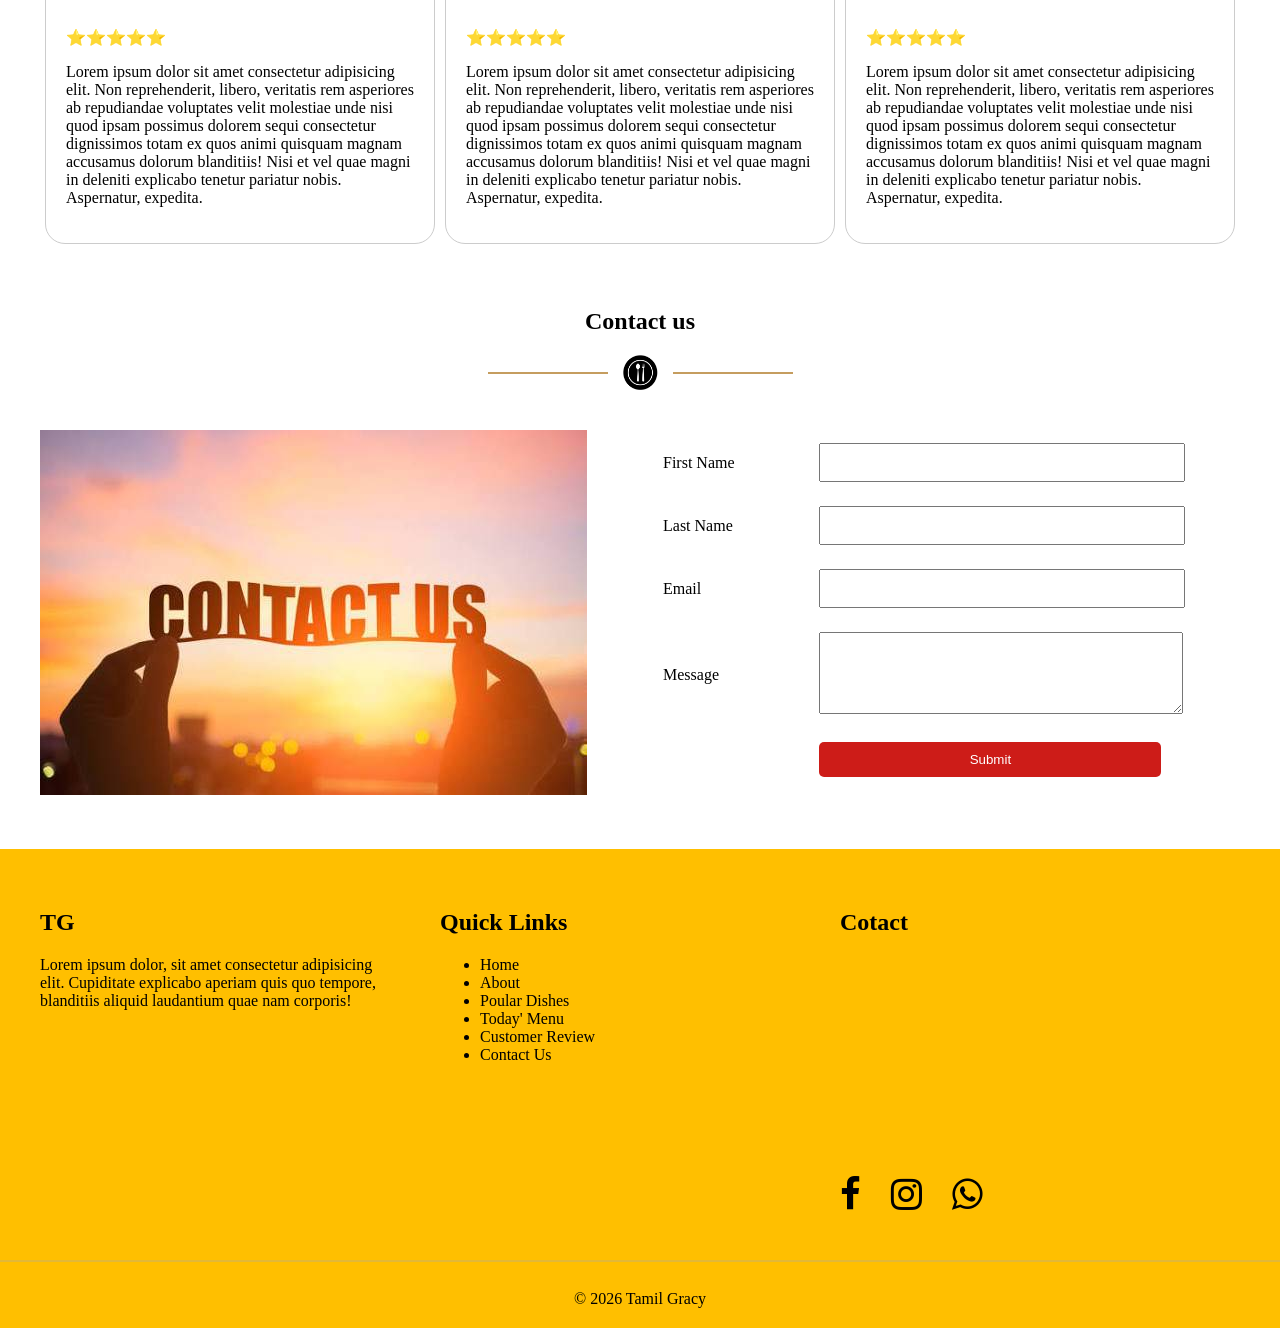
==== commit e16d2c90: "updated" ====
--- a/task2-restaraunt.html
+++ b/task2-restaraunt.html
@@ -64,6 +64,11 @@
             </section>
             <section class="popular-dishes">
                 <h2 class="heading">Popular Dishes</h2>
+                <div class="title">
+                    <span></span>
+                    <img src="images/fork.png" alt="Fork">
+                    <span></span>
+                </div>
                 <div class="dishes">
                     <div class="dishes_card">
                         <div class="dishes_card__img">
@@ -134,6 +139,11 @@
             </section>
             <section class="todays-menu">
                 <h2 class="heading">Today's Menu</h2>
+                 <div class="title">
+                    <span></span>
+                    <img src="images/fork.png" alt="Fork">
+                    <span></span>
+                </div>
                 <div class="menu-cards">
                     <div class="menu-img col-50">
                         <img src="images/menu.jpg" class="img-fluid">
@@ -211,6 +221,11 @@
             </section>
             <section class="customer-reviews">
                 <h2 class="heading">Customer Reviews</h2>
+                 <div class="title">
+                    <span></span>
+                    <img src="images/fork.png" alt="Fork">
+                    <span></span>
+                </div>
                 <div class="review-cards">
                     <div class="review-card">
                         <div class="profile">
@@ -267,84 +282,115 @@
             </section>
             <section class="contact-us">
                 <h2 class="heading">Contact us</h2>
+                 <div class="title">
+                    <span></span>
+                    <img src="images/fork.png" alt="Fork">
+                    <span></span>
+                </div>
                 <div class="d-flex">
-                <div class="contact-img col-50">
-                    <img src="images/contact.jpg">
-                </div>
-                <div class="contact-form col-50">
-                    <form>
-                        <table>
-                            <tr>
-                                <td>First Name</td>
-                                <td>
-                                    <input type="text">
-                                </td>
-                            </tr>
-                            <tr>
-                                <td>Last Name</td>
-                                <td>
-                                    <input type="text">
-                                </td>
-                            </tr>
-                            <tr>
-                                <td>Email</td>
-                                <td>
-                                    <input type="email">
-                                </td>
-                            </tr>
-                            <tr>
-                                <td>Message</td>
-                                <td>
-                                    <textarea rows="4" cols="20"></textarea>
-                                </td>
-                            </tr>
-                            <tr>
-                                <td></td>
-                                <td><input type="submit" class="red-btn"></td>
-                            </tr>
-                        </table>
-                    </form>
-                </div>
-                </div>
-            </section>
-			 </div>
-            <footer>
-                <div class="footer">
-                    <div class="address w-100">
-                        <h2>TG</h2>
-                        <p>Lorem ipsum dolor, sit amet consectetur adipisicing elit. Cupiditate explicabo aperiam quis quo tempore, blanditiis aliquid laudantium quae nam corporis!</p>
-                    </div>
-                    <div class="links w-100">
-                        <h2>Quick Links</h2>
-                        <ul>
-                            <li>Home</li>
-                            <li>About</li>
-                            <li>Poular Dishes</li>
-                            <li>Today' Menu</li>
-                            <li>Customer Review</li>
-                            <li>Contact Us</li>
-                        </ul>
-
-                    </div>
-                    <div class="location w-100">
-                        <h2>Cotact</h2>
-                        <div class="map">
-                            <div class="mapouter"><div class="gmap_canvas"><iframe class="gmap_iframe" frameborder="0" scrolling="no" marginheight="0" marginwidth="0" src="https://maps.google.com/maps?width=400&amp;height=200&amp;hl=en&amp;q=2880 Broadway, New York&amp;t=&amp;z=14&amp;ie=UTF8&amp;iwloc=B&amp;output=embed"></iframe><a href="https://embed-googlemap.com">google maps embed</a></div><style>.mapouter{position:relative;text-align:right;width:400px;height:200px;}.gmap_canvas {overflow:hidden;background:none!important;width:400px;height:200px;}.gmap_iframe {width:400px!important;height:200px!important;}</style></div>
-                        </div>
-                        <div class="socialmedia">
-                           <i class="fa fa-facebook"></i>
-                           <i class="fa fa-instagram"></i>
-                           <i class="fa fa-whatsapp"></i>
-                        </div>
-                    </div>
-                    
+                    <div class="contact-img col-50">
+                        <img src="images/contact.jpg">
+                    </div>
+                    <div class="contact-form col-50">
+                        <form>
+                            <table>
+                                <tr>
+                                    <td>First Name</td>
+                                    <td>
+                                        <input type="text">
+                                    </td>
+                                </tr>
+                                <tr>
+                                    <td>Last Name</td>
+                                    <td>
+                                        <input type="text">
+                                    </td>
+                                </tr>
+                                <tr>
+                                    <td>Email</td>
+                                    <td>
+                                        <input type="email">
+                                    </td>
+                                </tr>
+                                <tr>
+                                    <td>Message</td>
+                                    <td>
+                                        <textarea rows="4" cols="20"></textarea>
+                                    </td>
+                                </tr>
+                                <tr>
+                                    <td></td>
+                                    <td><input type="submit" class="red-btn"></td>
+                                </tr>
+                            </table>
+                        </form>
+                    </div>
+                </div>
+            </section>
+        </div>
+        <footer>
+            <div class="footer">
+                <div class="address w-100">
+                    <h2>TG</h2>
+                    <p>Lorem ipsum dolor, sit amet consectetur adipisicing elit. Cupiditate explicabo aperiam quis quo
+                        tempore, blanditiis aliquid laudantium quae nam corporis!</p>
+                </div>
+                <div class="links w-100">
+                    <h2>Quick Links</h2>
+                    <ul>
+                        <li>Home</li>
+                        <li>About</li>
+                        <li>Poular Dishes</li>
+                        <li>Today' Menu</li>
+                        <li>Customer Review</li>
+                        <li>Contact Us</li>
+                    </ul>
+
+                </div>
+                <div class="location w-100">
+                    <h2>Cotact</h2>
+                    <div class="map">
+                        <div class="mapouter">
+                            <div class="gmap_canvas"><iframe class="gmap_iframe" frameborder="0" scrolling="no"
+                                    marginheight="0" marginwidth="0"
+                                    src="https://maps.google.com/maps?width=400&amp;height=200&amp;hl=en&amp;q=2880 Broadway, New York&amp;t=&amp;z=14&amp;ie=UTF8&amp;iwloc=B&amp;output=embed"></iframe><a
+                                    href="https://embed-googlemap.com">google maps embed</a></div>
+                            <style>
+                                .mapouter {
+                                    position: relative;
+                                    text-align: right;
+                                    width: 400px;
+                                    height: 200px;
+                                }
+
+                                .gmap_canvas {
+                                    overflow: hidden;
+                                    background: none !important;
+                                    width: 400px;
+                                    height: 200px;
+                                }
+
+                                .gmap_iframe {
+                                    width: 400px !important;
+                                    height: 200px !important;
+                                }
+                            </style>
+                        </div>
+                    </div>
+                    <div class="socialmedia">
+                        <i class="fa fa-facebook"></i>
+                        <i class="fa fa-instagram"></i>
+                        <i class="fa fa-whatsapp"></i>
+                    </div>
+                </div>
+
             </div>
             <hr style="border: 1px solid #e2b838;">
             <p class="copy">&copy; 2026 Tamil Gracy</p>
-                
-            </footer>
-        
-    
+
+        </footer>
+
+
 </body>
 
 </html>
--- a/style2.css
+++ b/style2.css
@@ -150,7 +150,9 @@
     padding-bottom:20px;
 }
 .heading{
-    padding:40px;
+    padding-left:40px;
+    padding-right:40px;
+    padding-top:40px;
     text-align: center;
 }
 .review-cards{
@@ -204,4 +206,22 @@
     text-align: center;
     padding: 20px;
     margin: 0;
+}
+.title{
+    display: flex;
+    align-items: center;
+    justify-content: center;
+    gap: 15px;
+    padding-bottom: 40px;
+}
+
+.title span{
+    width: 120px;
+    height: 2px;
+    background: #c59d5f;
+}
+
+.title img{
+    width: 35px;
+    height: 35px;
 }
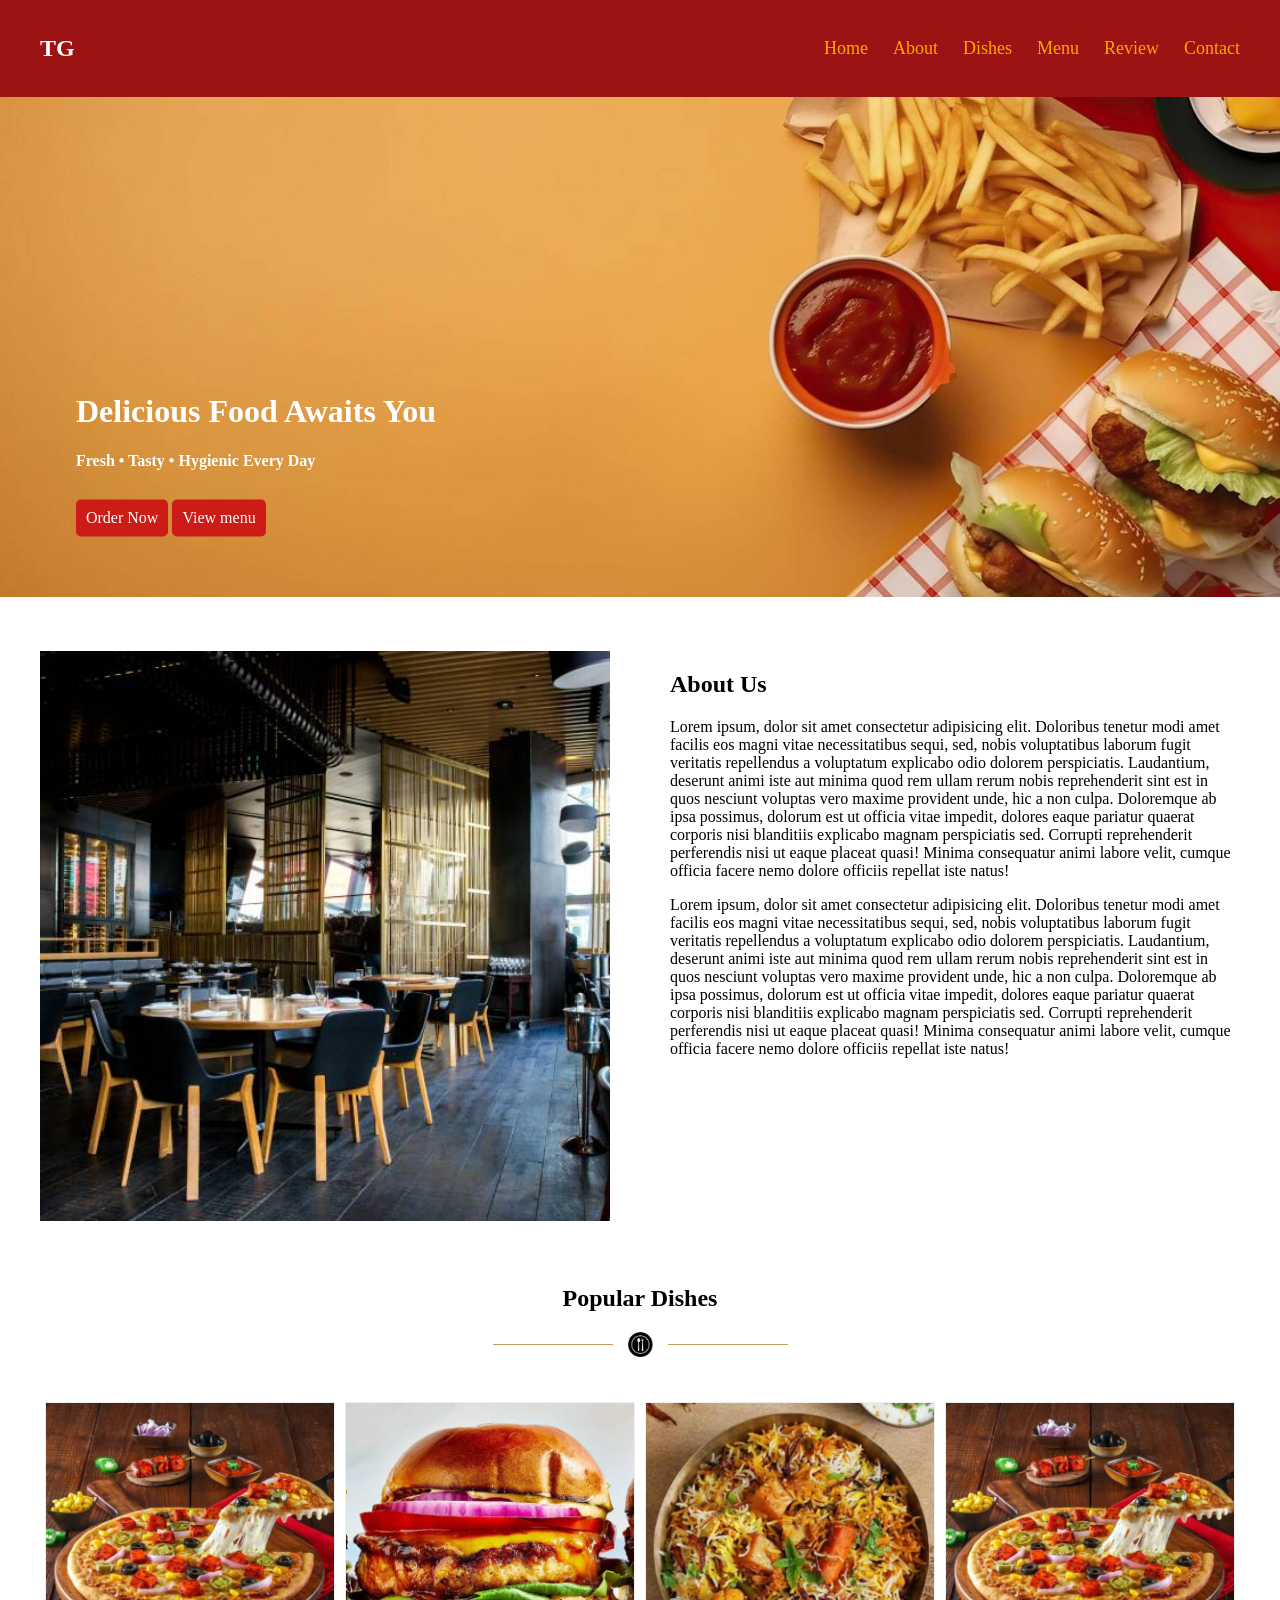
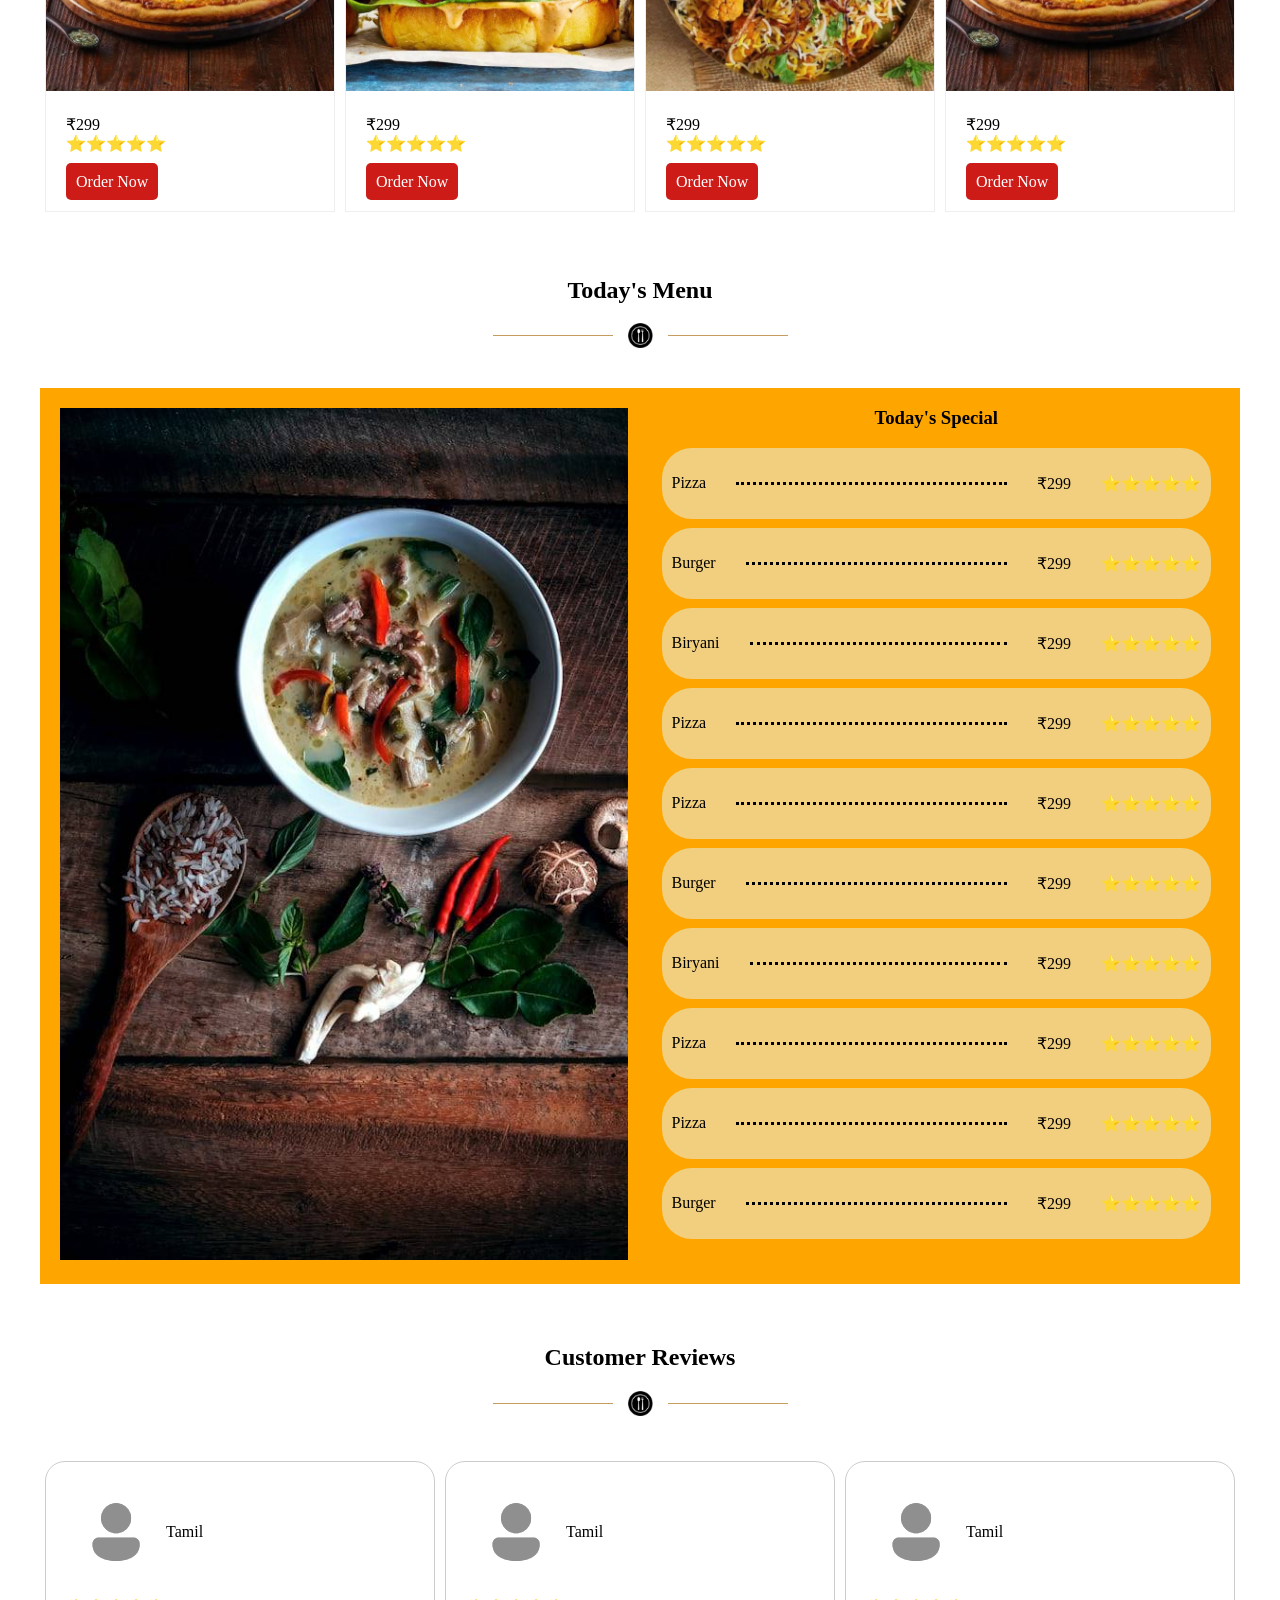
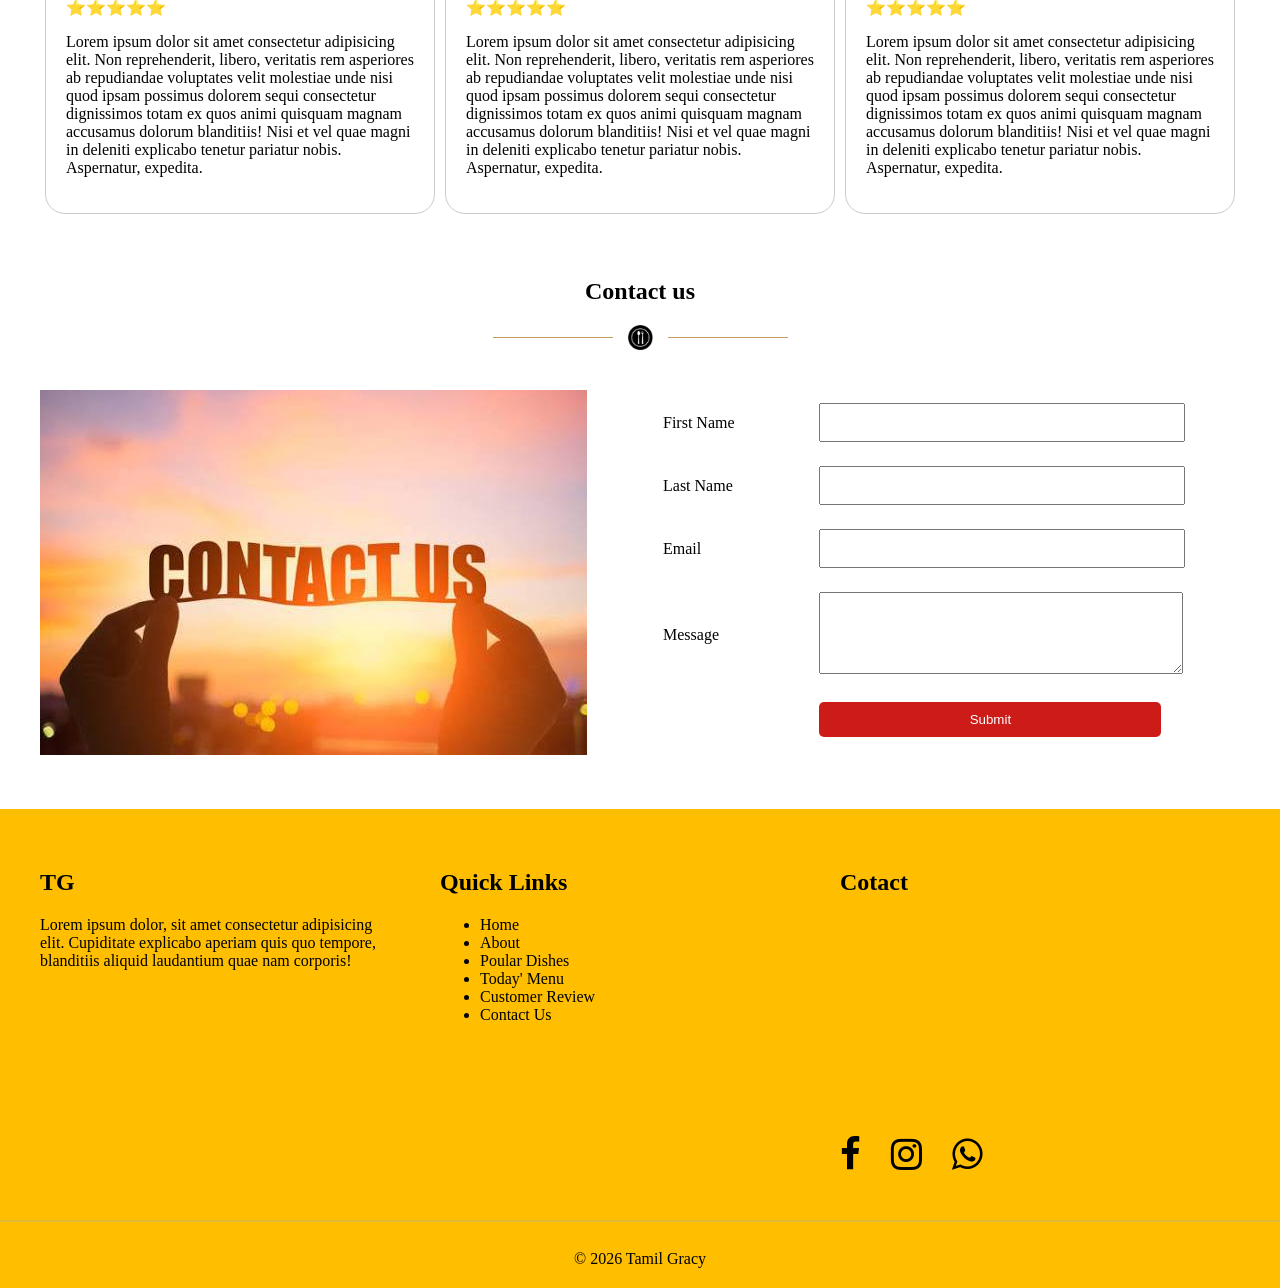
==== commit 3ba39752: "modified" ====
--- a/task2-restaraunt.html
+++ b/task2-restaraunt.html
@@ -17,9 +17,11 @@
 
             <ul class="menu">
                 <li><a href="#">Home</a></li>
-                <li><a href="#">About</a></li>
-                <li><a href="#">Gallery</a></li>
-                <li><a href="#">Contact</a></li>
+                <li><a href="#about" >About</a></li>
+                <li><a href="#dishes">Dishes</a></li>
+                <li><a href="#menu">Menu</a></li>
+                <li><a href="#review">Review</a></li>
+                <li><a href="#contact">Contact</a></li>
             </ul>
         </nav>
     </header>
@@ -35,7 +37,7 @@
             </div>
         </div>
         <div class="container">
-            <section class="about">
+            <section id="about" class="about">
                 <div class="left pr-30">
                     <img src="images/restaraunt.jpg" class="img-fluid">
                 </div>
@@ -62,7 +64,7 @@
 
 
             </section>
-            <section class="popular-dishes">
+            <section id="dishes" class="popular-dishes">
                 <h2 class="heading">Popular Dishes</h2>
                 <div class="title">
                     <span></span>
@@ -137,7 +139,7 @@
 
                 </div>
             </section>
-            <section class="todays-menu">
+            <section id="menu" class="todays-menu">
                 <h2 class="heading">Today's Menu</h2>
                  <div class="title">
                     <span></span>
@@ -219,7 +221,7 @@
                     </div>
                 </div>
             </section>
-            <section class="customer-reviews">
+            <section id="review" class="customer-reviews">
                 <h2 class="heading">Customer Reviews</h2>
                  <div class="title">
                     <span></span>
@@ -280,7 +282,7 @@
                     </div>
                 </div>
             </section>
-            <section class="contact-us">
+            <section id="contact" class="contact-us">
                 <h2 class="heading">Contact us</h2>
                  <div class="title">
                     <span></span>
@@ -367,7 +369,7 @@
                                     overflow: hidden;
                                     background: none !important;
                                     width: 400px;
-                                    height: 200px;
+                                    height: 200px; 
                                 }
 
                                 .gmap_iframe {
--- a/style2.css
+++ b/style2.css
@@ -217,11 +217,11 @@
 
 .title span{
     width: 120px;
-    height: 2px;
+    height: 1px;
     background: #c59d5f;
 }
 
 .title img{
-    width: 35px;
-    height: 35px;
-}+    width: 25px;
+    height: 25px;
+} 
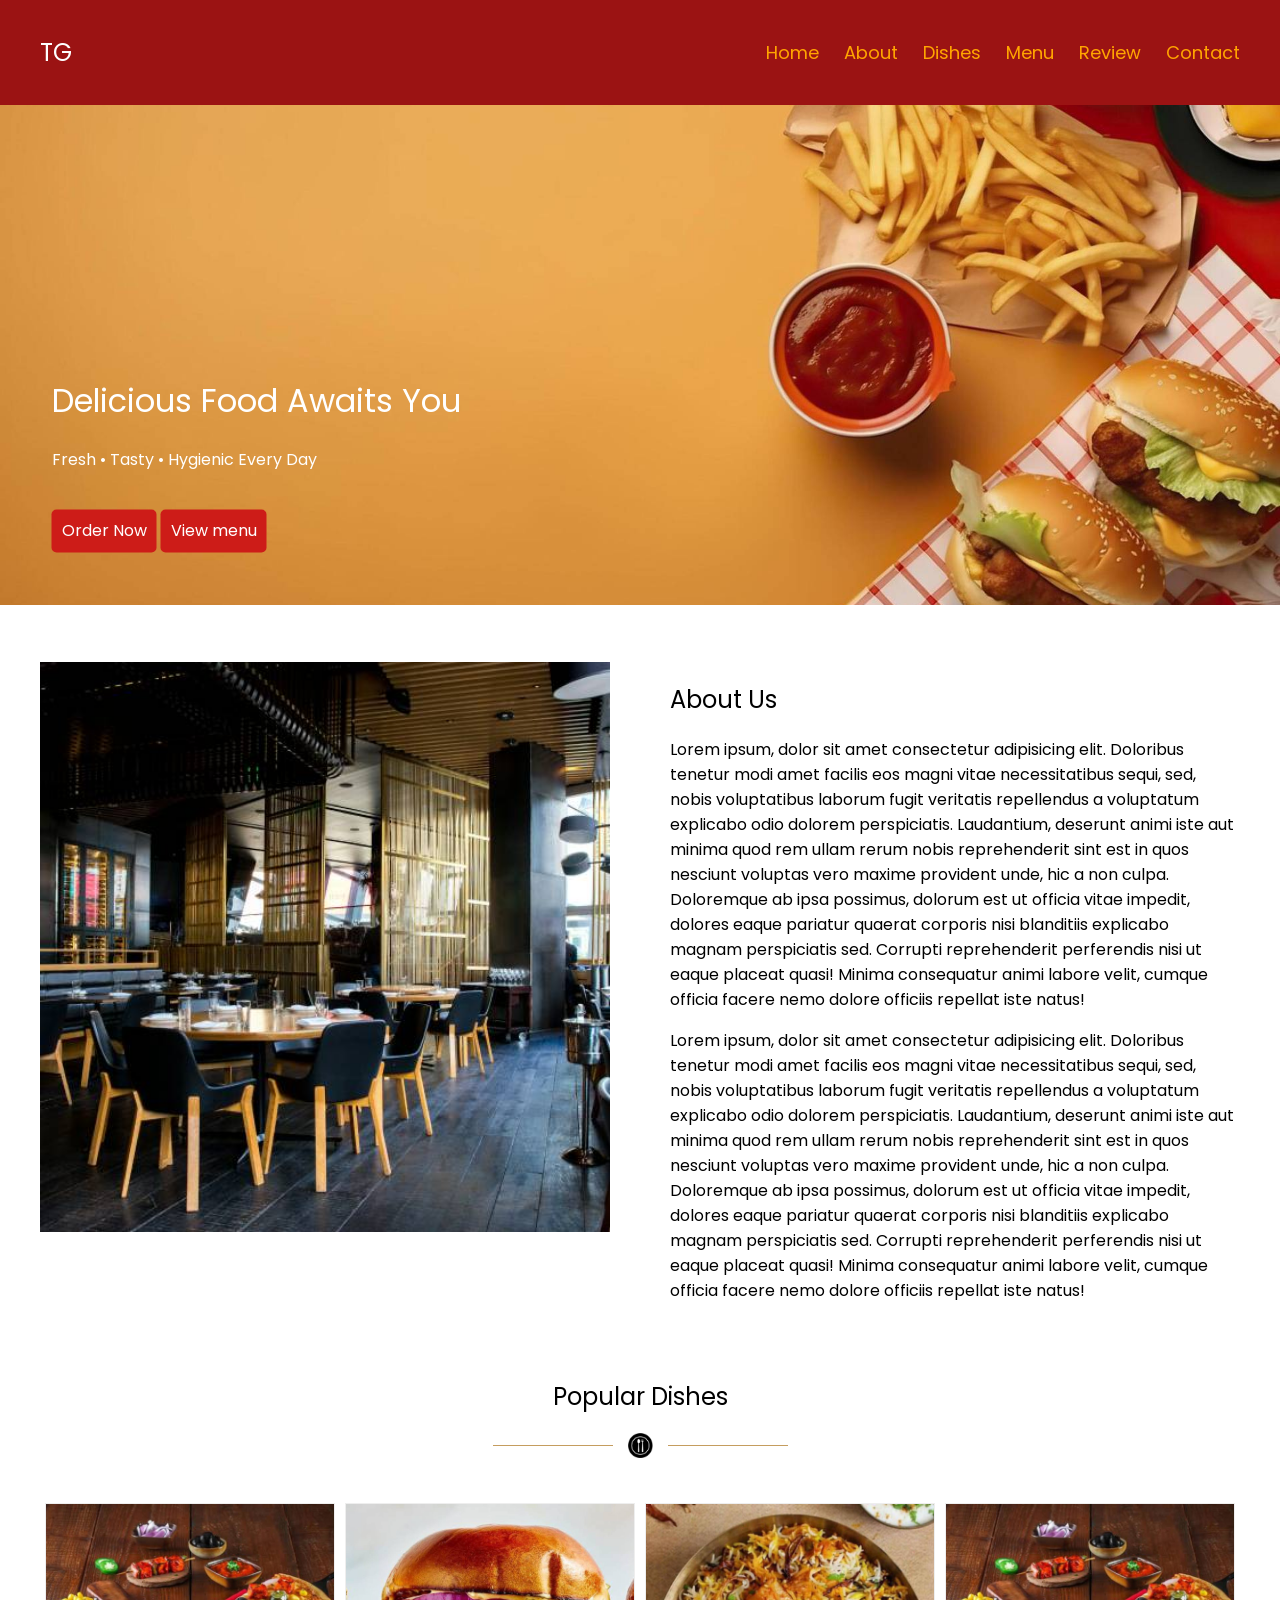
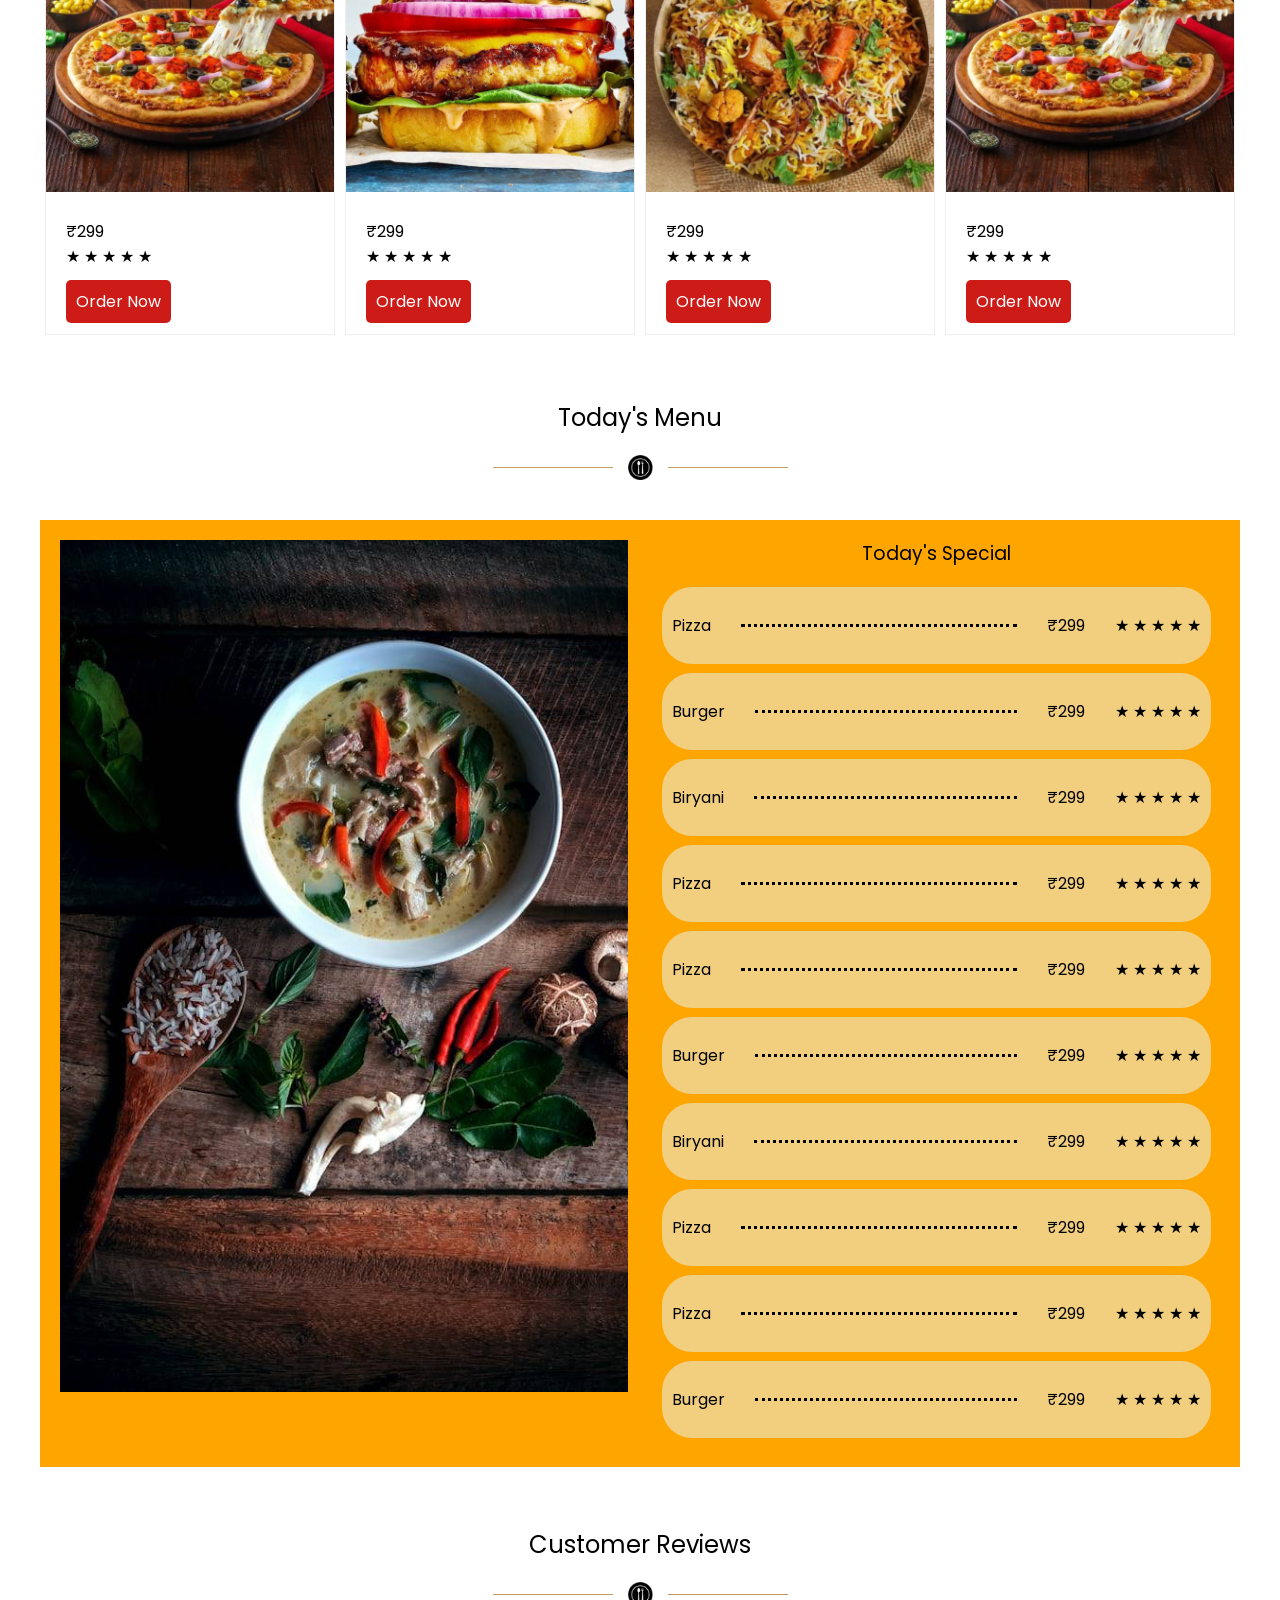
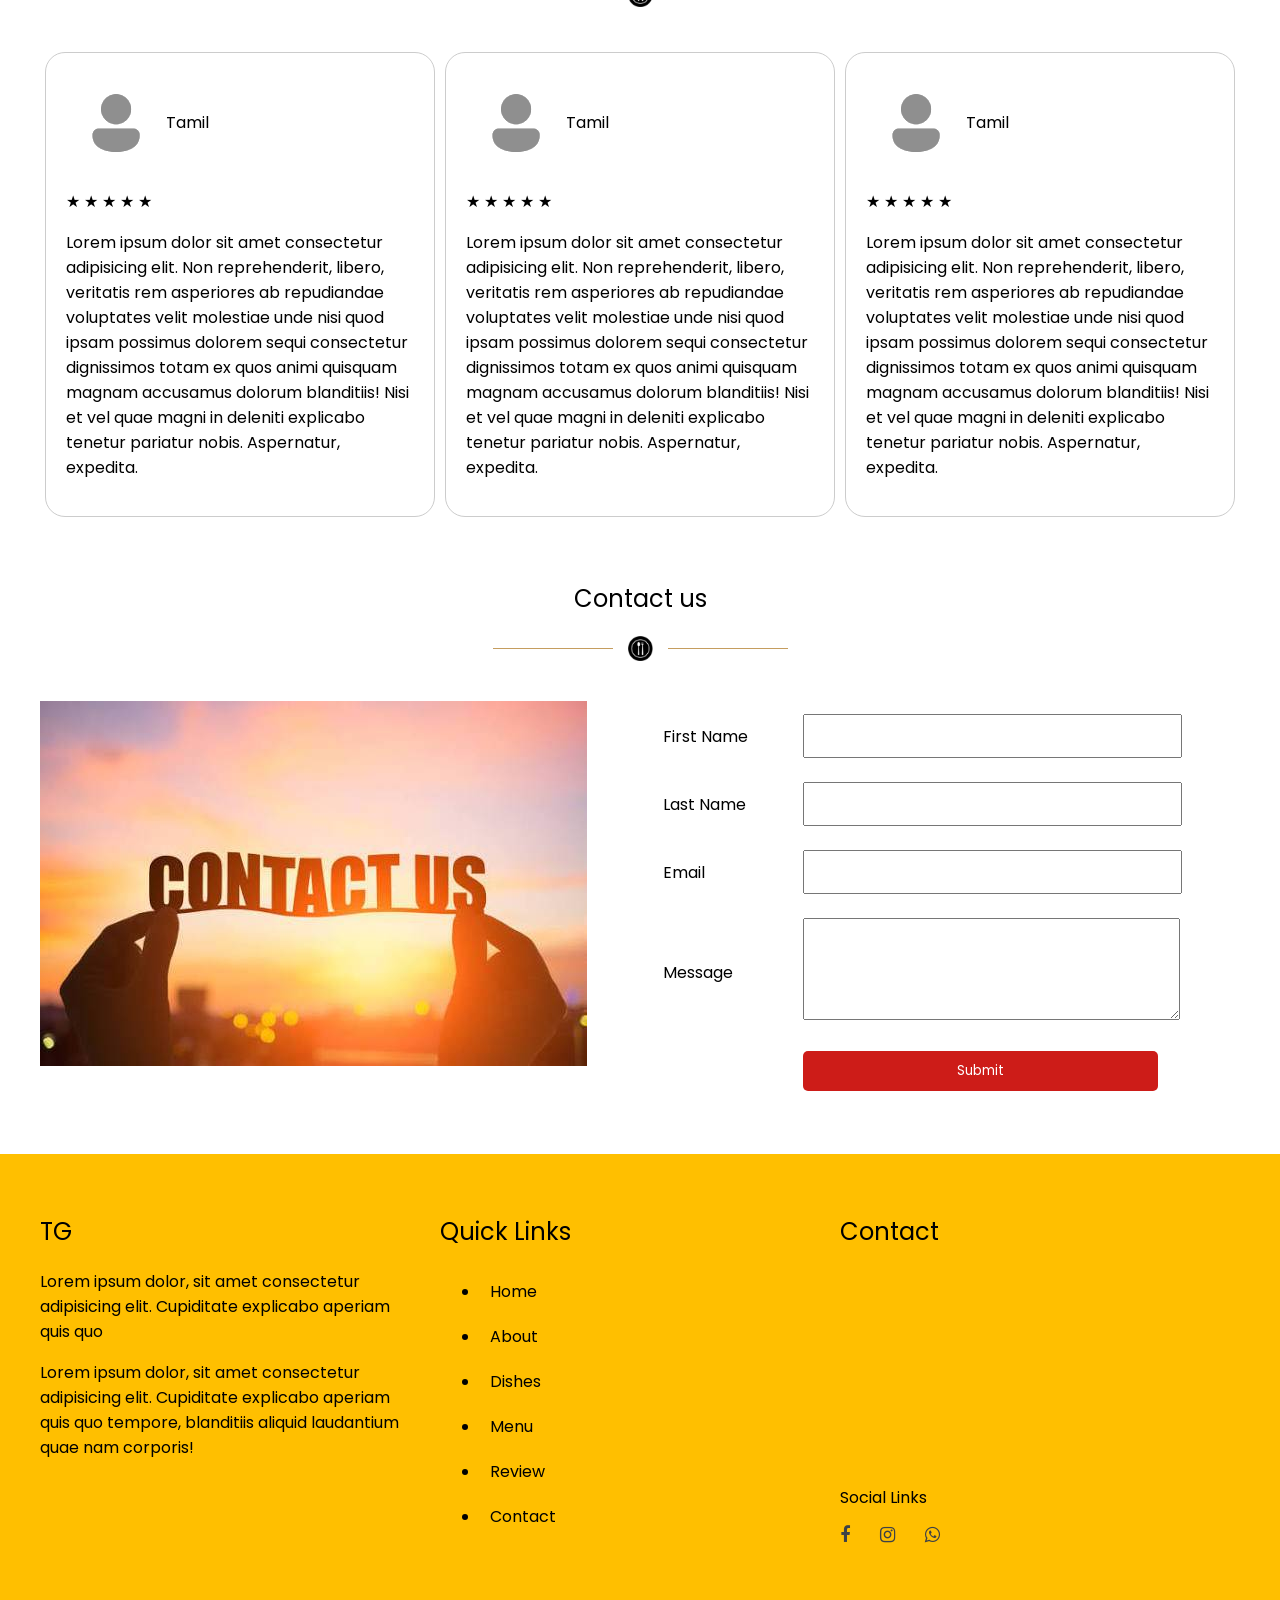
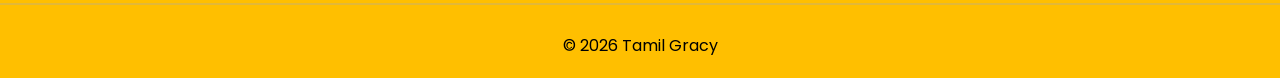
==== commit b6086846: "modified" ====
--- a/task2-restaraunt.html
+++ b/task2-restaraunt.html
@@ -7,7 +7,9 @@
     <title>TG Restaurant</title>
     <link rel="stylesheet" href="https://cdnjs.cloudflare.com/ajax/libs/font-awesome/4.7.0/css/font-awesome.min.css">
     <link rel="stylesheet" href="style2.css">
-
+    <link rel="preconnect" href="https://fonts.googleapis.com">
+<link rel="preconnect" href="https://fonts.gstatic.com" crossorigin>
+<link href="https://fonts.googleapis.com/css2?family=Poppins:ital,wght@0,100;0,200;0,300;0,400;0,500;0,600;0,700;0,800;0,900;1,100;1,200;1,300;1,400;1,500;1,600;1,700;1,800;1,900&display=swap" rel="stylesheet">
 </head>
 
 <body>
@@ -16,7 +18,7 @@
             <h2 class="logo">TG</h2>
 
             <ul class="menu">
-                <li><a href="#">Home</a></li>
+                <li><a href="">Home</a></li>
                 <li><a href="#about" >About</a></li>
                 <li><a href="#dishes">Dishes</a></li>
                 <li><a href="#menu">Menu</a></li>
@@ -42,7 +44,7 @@
                     <img src="images/restaraunt.jpg" class="img-fluid">
                 </div>
                 <div class="right pl-30">
-                    <h2>About Us</h2>
+                    <h1>About Us</h1>
                     <p>Lorem ipsum, dolor sit amet consectetur adipisicing elit. Doloribus tenetur modi amet facilis eos
                         magni vitae necessitatibus sequi, sed, nobis voluptatibus laborum fugit veritatis repellendus a
                         voluptatum explicabo odio dolorem perspiciatis. Laudantium, deserunt animi iste aut minima quod
@@ -81,7 +83,7 @@
                                 <p>₹299</p>
                             </div>
                             <div class="dishes_card__rating">
-                                <p>⭐⭐⭐⭐⭐</p>
+                                <p>&#9733; &#9733; &#9733; &#9733; &#9733;</p>
                             </div>
                             <div class="dishes_card__order">
                                 <a href="#" class="red-btn">Order Now</a>
@@ -97,7 +99,7 @@
                                 <p>₹299</p>
                             </div>
                             <div class="dishes_card__rating">
-                                <p>⭐⭐⭐⭐⭐</p>
+                                <p>&#9733; &#9733; &#9733; &#9733; &#9733;</p>
                             </div>
                             <div class="dishes_card__order">
                                 <a href="#" class="red-btn">Order Now</a>
@@ -113,7 +115,7 @@
                                 <p>₹299</p>
                             </div>
                             <div class="dishes_card__rating">
-                                <p>⭐⭐⭐⭐⭐</p>
+                                <p>&#9733; &#9733; &#9733; &#9733; &#9733;</p>
                             </div>
                             <div class="dishes_card__order">
                                 <a href="#" class="red-btn">Order Now</a>
@@ -129,7 +131,7 @@
                                 <p>₹299</p>
                             </div>
                             <div class="dishes_card__rating">
-                                <p>⭐⭐⭐⭐⭐</p>
+                                <p>&#9733; &#9733; &#9733; &#9733; &#9733;</p>
                             </div>
                             <div class="dishes_card__order">
                                 <a href="#" class="red-btn">Order Now</a>
@@ -157,61 +159,61 @@
                                 <p>Pizza</p>
                                 <hr>
                                 <p>₹299</p>
-                                <p>⭐⭐⭐⭐⭐</p>
+                                <p>&#9733; &#9733; &#9733; &#9733; &#9733;</p>
                             </div>
                             <div class="item">
                                 <p>Burger</p>
                                 <hr>
                                 <p>₹299</p>
-                                <p>⭐⭐⭐⭐⭐</p>
+                                <p>&#9733; &#9733; &#9733; &#9733; &#9733;</p>
                             </div>
                             <div class="item">
                                 <p>Biryani</p>
                                 <hr>
                                 <p>₹299</p>
-                                <p>⭐⭐⭐⭐⭐</p>
+                                <p>&#9733; &#9733; &#9733; &#9733; &#9733;</p>
                             </div>
                             <div class="item">
                                 <p>Pizza</p>
                                 <hr>
                                 <p>₹299</p>
-                                <p>⭐⭐⭐⭐⭐</p>
+                                <p>&#9733; &#9733; &#9733; &#9733; &#9733;</p>
                             </div>
                             <div class="item">
                                 <p>Pizza</p>
                                 <hr>
                                 <p>₹299</p>
-                                <p>⭐⭐⭐⭐⭐</p>
+                                <p>&#9733; &#9733; &#9733; &#9733; &#9733;</p>
                             </div>
                             <div class="item">
                                 <p>Burger</p>
                                 <hr>
                                 <p>₹299</p>
-                                <p>⭐⭐⭐⭐⭐</p>
+                                <p>&#9733; &#9733; &#9733; &#9733; &#9733;</p>
                             </div>
                             <div class="item">
                                 <p>Biryani</p>
                                 <hr>
                                 <p>₹299</p>
-                                <p>⭐⭐⭐⭐⭐</p>
+                                <p>&#9733; &#9733; &#9733; &#9733; &#9733;</p>
                             </div>
                             <div class="item">
                                 <p>Pizza</p>
                                 <hr>
                                 <p>₹299</p>
-                                <p>⭐⭐⭐⭐⭐</p>
+                                <p>&#9733; &#9733; &#9733; &#9733; &#9733;</p>
                             </div>
                             <div class="item">
                                 <p>Pizza</p>
                                 <hr>
                                 <p>₹299</p>
-                                <p>⭐⭐⭐⭐⭐</p>
+                                <p>&#9733; &#9733; &#9733; &#9733; &#9733;</p>
                             </div>
                             <div class="item">
                                 <p>Burger</p>
                                 <hr>
                                 <p>₹299</p>
-                                <p>⭐⭐⭐⭐⭐</p>
+                                <p>&#9733; &#9733; &#9733; &#9733; &#9733;</p>
                             </div>
 
 
@@ -235,7 +237,7 @@
                             <p>Tamil</p>
                         </div>
                         <div class="rating">
-                            <p>⭐⭐⭐⭐⭐</p>
+                            <p>&#9733; &#9733; &#9733; &#9733; &#9733;</p>
                         </div>
                         <div class="feedback">
                             <p>Lorem ipsum dolor sit amet consectetur adipisicing elit. Non reprehenderit, libero,
@@ -252,7 +254,7 @@
                             <p>Tamil</p>
                         </div>
                         <div class="rating">
-                            <p>⭐⭐⭐⭐⭐</p>
+                            <p>&#9733; &#9733; &#9733; &#9733; &#9733;</p>
                         </div>
                         <div class="feedback">
                             <p>Lorem ipsum dolor sit amet consectetur adipisicing elit. Non reprehenderit, libero,
@@ -269,7 +271,7 @@
                             <p>Tamil</p>
                         </div>
                         <div class="rating">
-                            <p>⭐⭐⭐⭐⭐</p>
+                            <p>&#9733; &#9733; &#9733; &#9733; &#9733;</p>
                         </div>
                         <div class="feedback">
                             <p>Lorem ipsum dolor sit amet consectetur adipisicing elit. Non reprehenderit, libero,
@@ -335,22 +337,23 @@
                 <div class="address w-100">
                     <h2>TG</h2>
                     <p>Lorem ipsum dolor, sit amet consectetur adipisicing elit. Cupiditate explicabo aperiam quis quo
+                    <p>Lorem ipsum dolor, sit amet consectetur adipisicing elit. Cupiditate explicabo aperiam quis quo
                         tempore, blanditiis aliquid laudantium quae nam corporis!</p>
                 </div>
                 <div class="links w-100">
                     <h2>Quick Links</h2>
                     <ul>
-                        <li>Home</li>
-                        <li>About</li>
-                        <li>Poular Dishes</li>
-                        <li>Today' Menu</li>
-                        <li>Customer Review</li>
-                        <li>Contact Us</li>
+                        <li><a href="">Home</a></li>
+                <li><a href="#about" >About</a></li>
+                <li><a href="#dishes">Dishes</a></li>
+                <li><a href="#menu">Menu</a></li>
+                <li><a href="#review">Review</a></li>
+                <li><a href="#contact">Contact</a></li>
                     </ul>
 
                 </div>
                 <div class="location w-100">
-                    <h2>Cotact</h2>
+                    <h2>Contact</h2>
                     <div class="map">
                         <div class="mapouter">
                             <div class="gmap_canvas"><iframe class="gmap_iframe" frameborder="0" scrolling="no"
@@ -379,6 +382,7 @@
                             </style>
                         </div>
                     </div>
+                    <p>Social Links</p>
                     <div class="socialmedia">
                         <i class="fa fa-facebook"></i>
                         <i class="fa fa-instagram"></i>
--- a/style2.css
+++ b/style2.css
@@ -1,3 +1,8 @@
+*{
+    font-family: "Poppins", sans-serif;
+  font-weight: 400;
+  font-style: normal;
+}
 body{
     margin:0;
     padding:0;
@@ -197,10 +202,10 @@
 .socialmedia{
     display: flex;
     gap: 30px;
-    padding-top: 20px;
 }
 .socialmedia i{
-    font-size:36px;
+    font-size:18px;
+    color:#3e4146;
 }
 .copy{
     text-align: center;
@@ -224,4 +229,14 @@
 .title img{
     width: 25px;
     height: 25px;
-} +} 
+footer a{
+    color:#000;
+    text-decoration: none;
+}
+footer li{
+    padding: 10px;
+}
+footer li a:hover{
+    color:#fff;
+}
